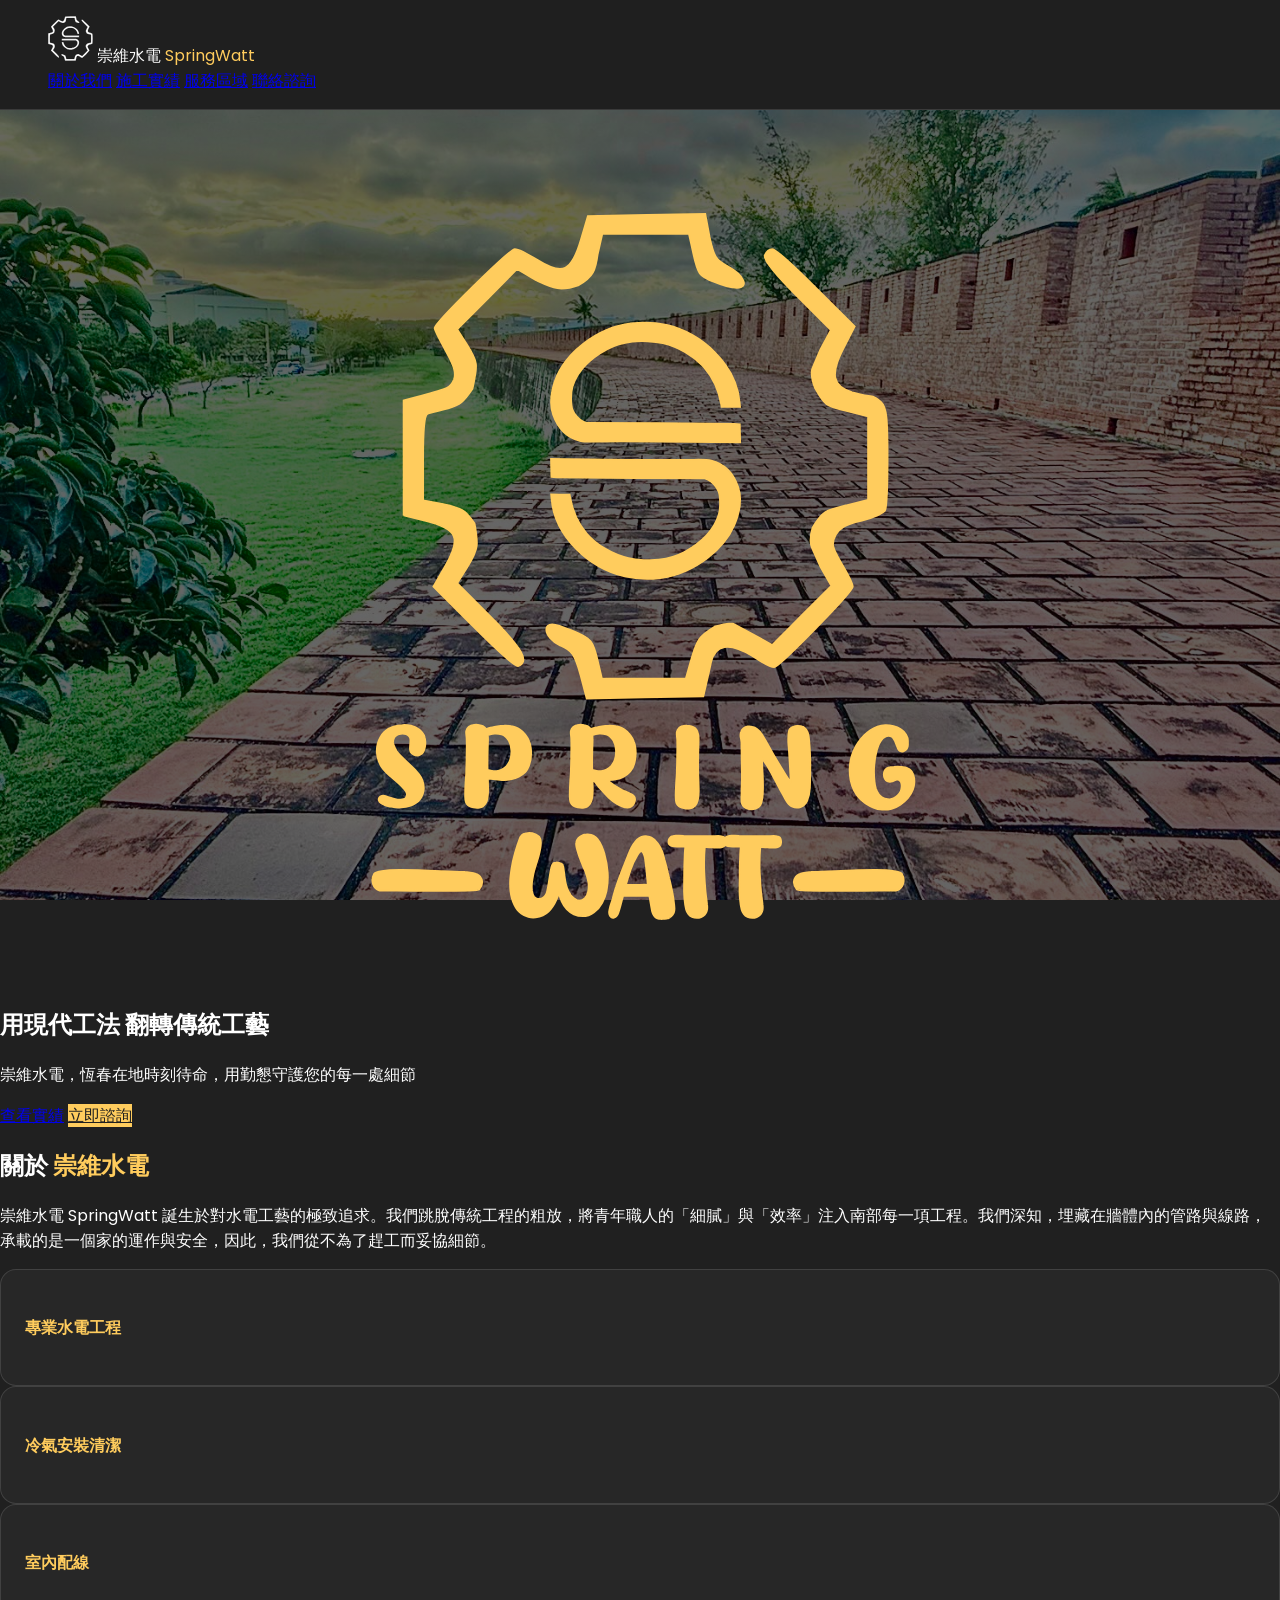
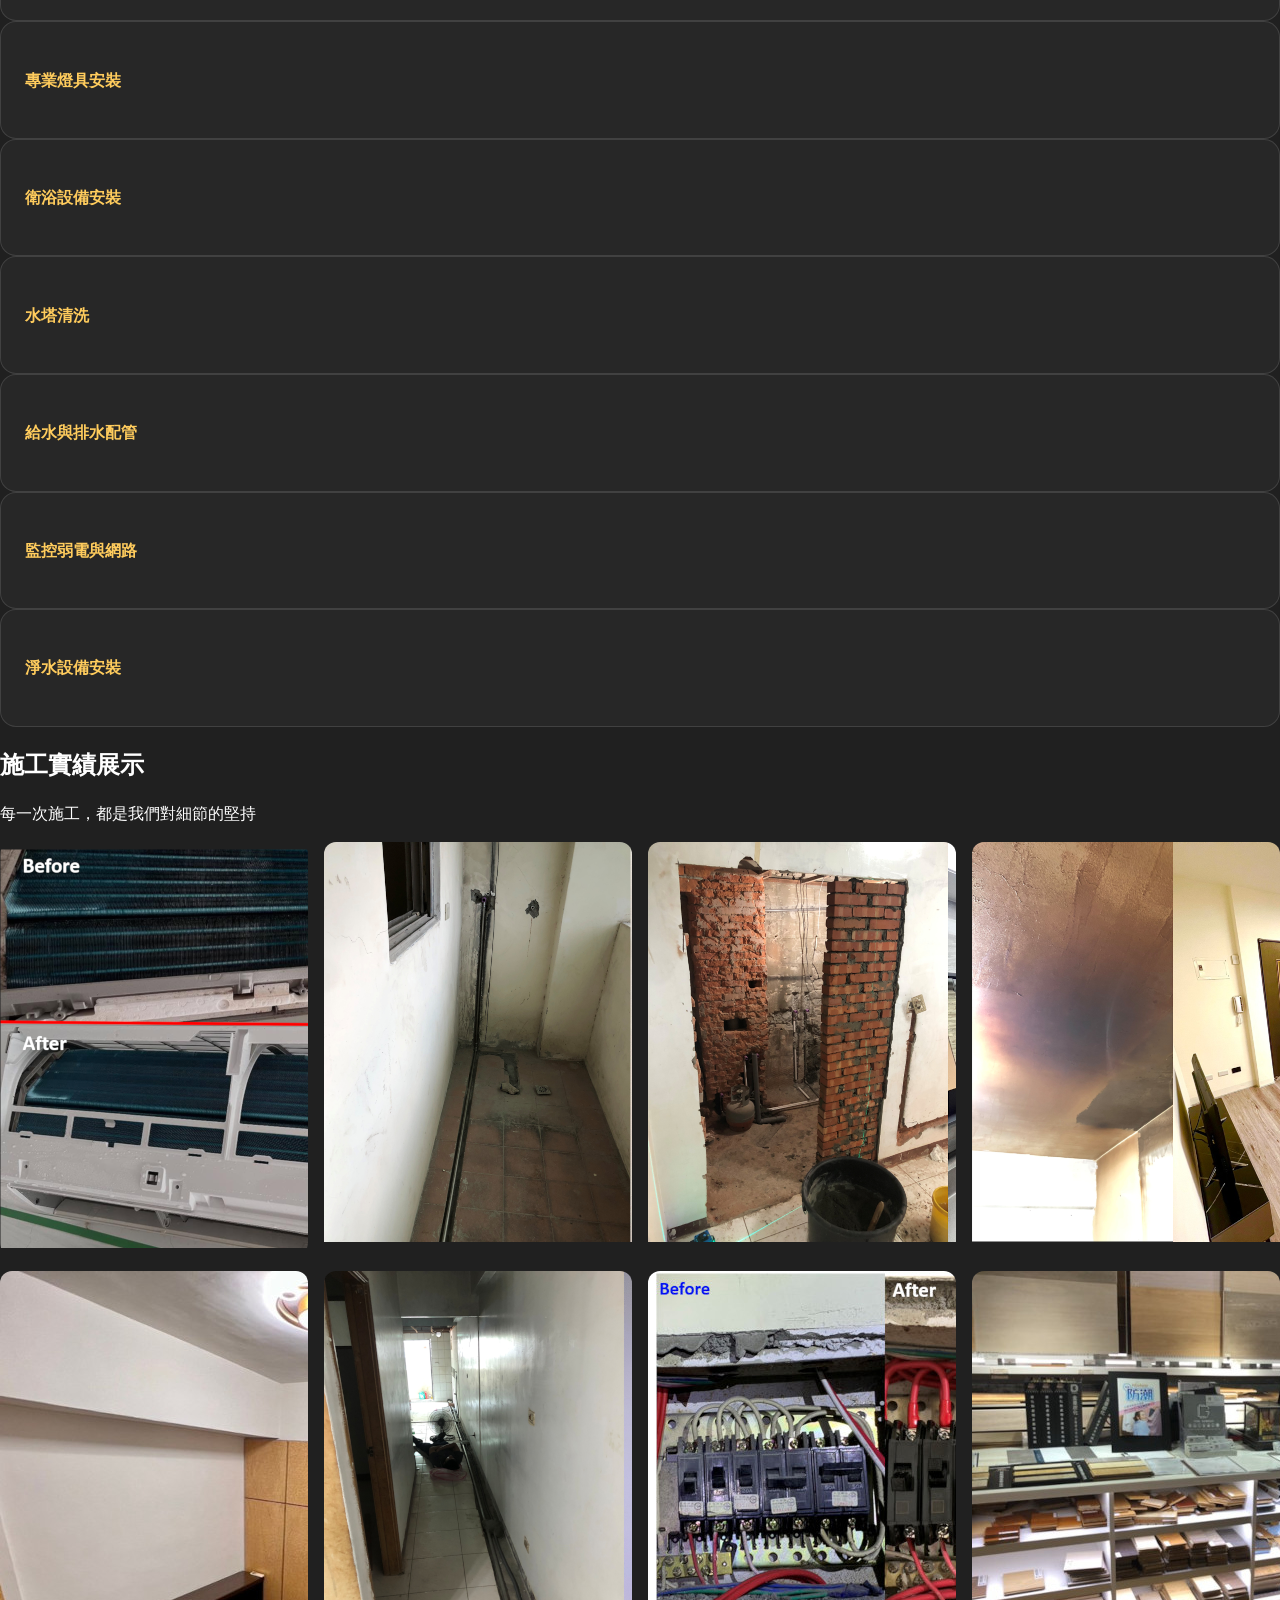
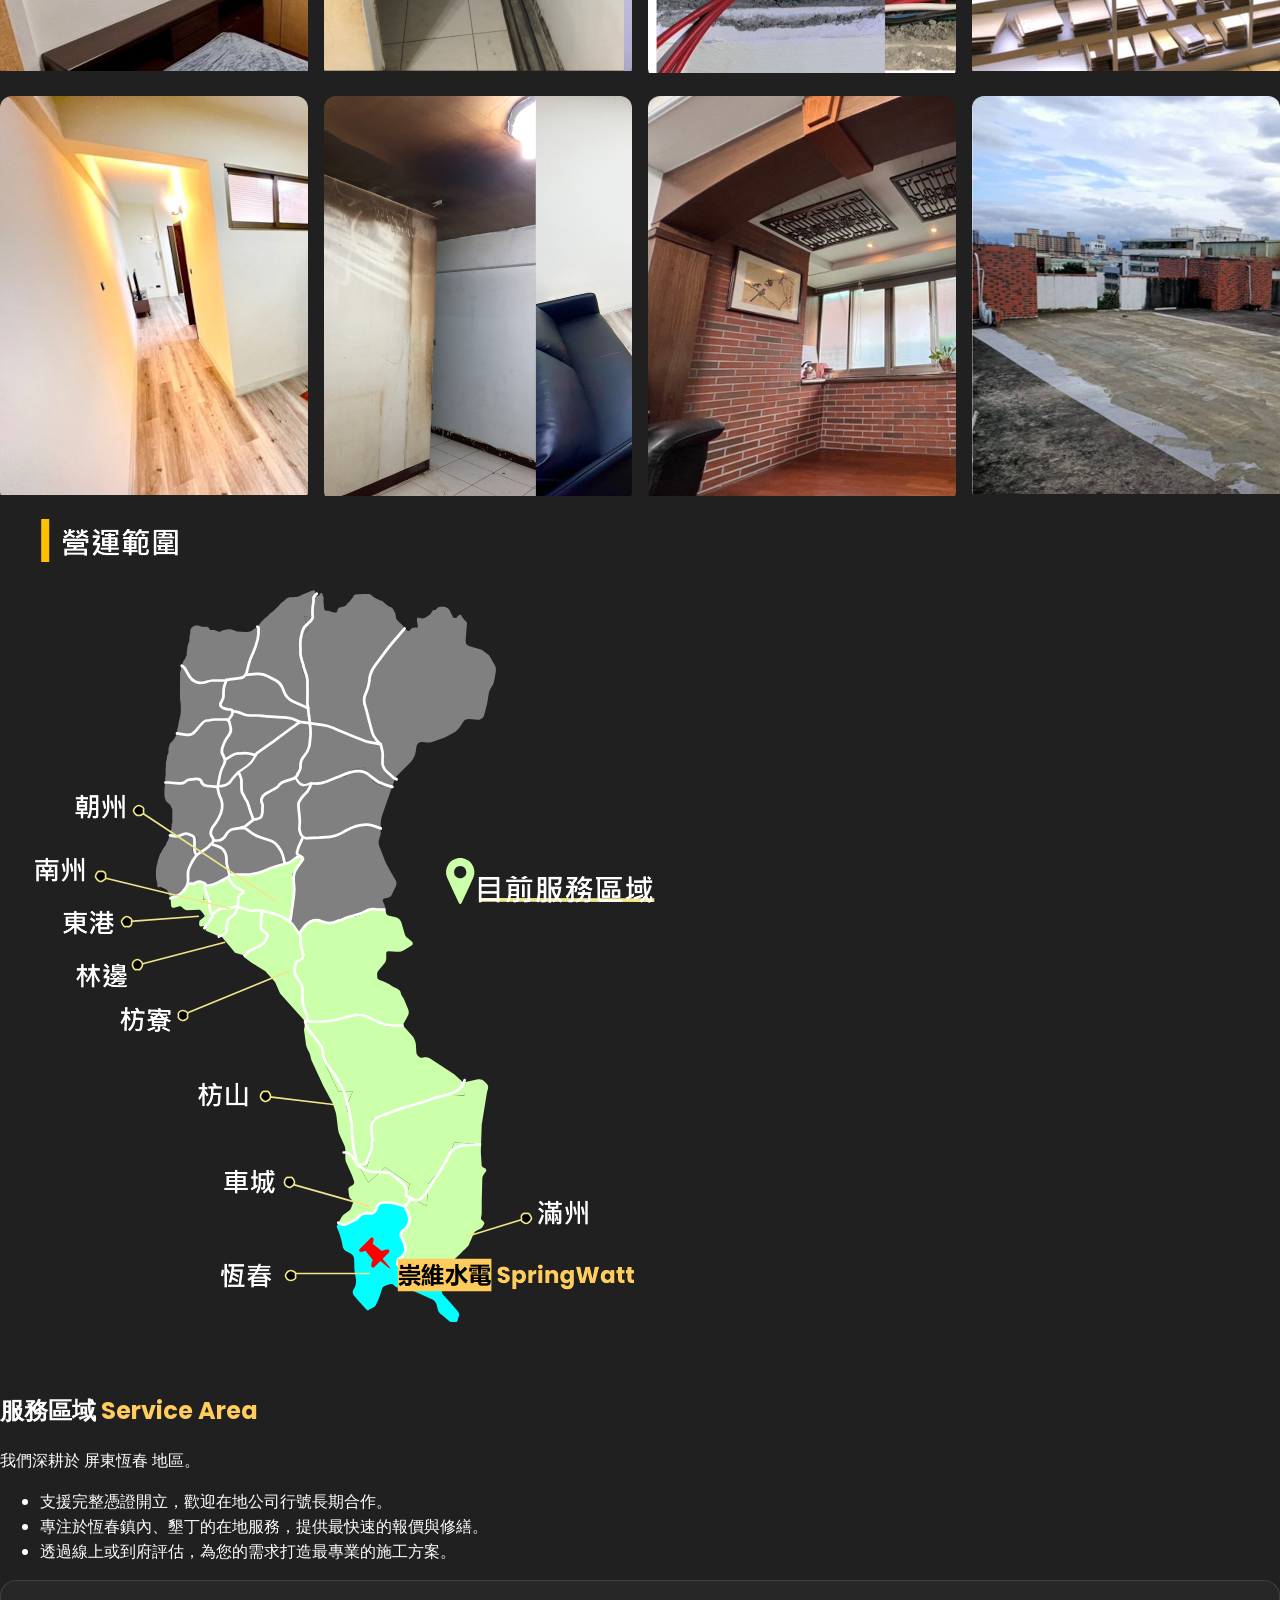
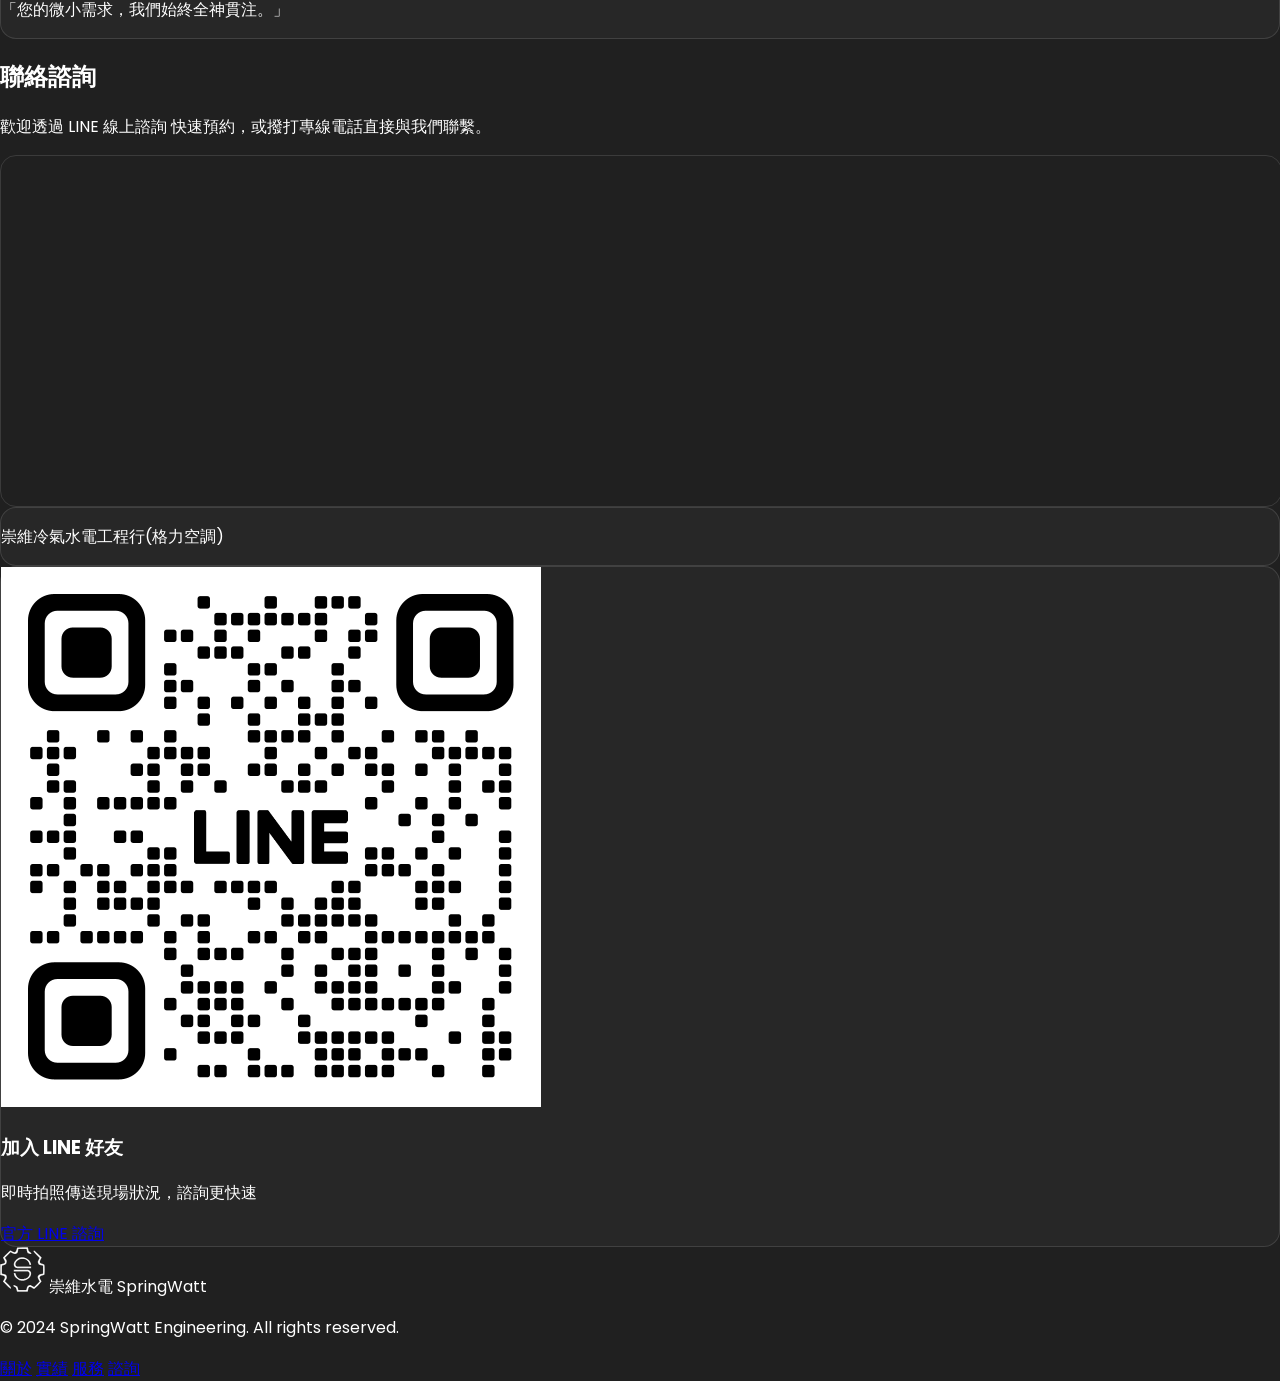
==== index.html @ bf46215d "Initial commit" ====
<!doctype html>
<html lang="zh-TW">
    <head>
        <meta charset="UTF-8" />
        <meta name="viewport" content="width=device-width, initial-scale=1.0" />
        <title>崇維水電 SpringWatt｜專業水電工程・防水・燈光設計</title>
        <meta
            name="description"
            content="提供水電工程、防水施工、燈具安裝與冷氣清潔服務，專業施工、品質穩定、值得信賴。"
        />
        <link
            href="https://fonts.googleapis.com/css2?family=Poppins:wght@300;400;500;600;700&display=swap"
            rel="stylesheet"
        />
        <script src="https://cdn.tailwindcss.com"></script>
        <link href="https://unpkg.com/aos@2.3.1/dist/aos.css" rel="stylesheet" />
        <link href="stroke-animation.css" rel="stylesheet" />
        <style>
            :root {
                --primary: #202020;
                --accent: #ffcc5d;
                --accent-hover: #d9ac48;
                --bg-dark: #121212;
                --border-white: rgba(255, 255, 255, 0.12);
            }

            body {
                font-family: "Poppins", "Microsoft JhengHei", sans-serif;
                background-color: var(--primary);
                color: white;
                scroll-behavior: smooth;
            }

            .hero-bg {
                background:
                    linear-gradient(rgba(0, 0, 0, 0.6), rgba(0, 0, 0, 0.6)),
                    url("images/Main\ Banner\(rampart\ photo\).jpg");
                background-size: cover;
                background-position: center;
                background-attachment: fixed;
            }

            .sticky-nav {
                backdrop-filter: blur(10px);
                background: rgba(32, 32, 32, 0.8);
                border-bottom: 1px solid var(--border-white);
            }

            .accent-text {
                color: var(--accent);
            }
            .accent-bg {
                background-color: var(--accent);
                color: var(--primary);
            }
            .accent-bg:hover {
                background-color: var(--accent-hover);
            }

            .gallery-item {
                position: relative;
                overflow: hidden;
                border-radius: 12px;
                cursor: pointer;
            }

            .gallery-item img {
                transition: transform 0.5s ease;
            }

            .gallery-item:hover img {
                transform: scale(1.1);
            }

            .gallery-overlay {
                position: absolute;
                inset: 0;
                background: linear-gradient(to top, rgba(0, 0, 0, 0.8), transparent);
                opacity: 0;
                transition: opacity 0.3s ease;
                display: flex;
                align-items: flex-end;
                padding: 1.5rem;
            }

            .gallery-item:hover .gallery-overlay {
                opacity: 1;
            }

            /* Lightbox Styles */
            #lightbox {
                display: none;
                position: fixed;
                z-index: 9999;
                top: 0;
                left: 0;
                width: 100%;
                height: 100%;
                background: rgba(0, 0, 0, 0.9);
                justify-content: center;
                align-items: center;
                flex-direction: column;
            }

            #lightbox img {
                max-width: 90%;
                max-height: 80vh;
                border-radius: 8px;
                box-shadow: 0 0 20px rgba(255, 204, 93, 0.2);
            }

            .close-lightbox {
                position: absolute;
                top: 20px;
                right: 30px;
                font-size: 40px;
                color: white;
                cursor: pointer;
            }

            .kuse-branding {
                display: flex;
                align-items: center;
                gap: 8px;
                transition: color 0.3s ease;
                text-decoration: none;
                color: #9c9c9c;
            }

            .kuse-branding:hover {
                color: var(--accent);
            }

            .industrial-card {
                background: rgba(255, 255, 255, 0.03);
                border: 1px solid var(--border-white);
                border-radius: 16px;
                transition: all 0.3s ease;
            }

            .industrial-card:hover {
                border-color: var(--accent);
                transform: translateY(-5px);
            }

            .service-card {
                background: rgba(255, 255, 255, 0.03);
                border: 1px solid var(--border-white);
                border-radius: 16px;
                padding: 1.5rem;
                transition: all 0.3s ease;
                cursor: pointer;
            }

            .service-card:hover {
                border-color: var(--accent);
                background: rgba(255, 204, 93, 0.05);
            }

            .service-content {
                display: grid;
                grid-template-rows: 0fr;
                transition:
                    grid-template-rows 0.4s ease-out,
                    opacity 0.3s,
                    margin-top 0.4s;
                opacity: 0;
                overflow: hidden;
                margin-top: 0;
            }

            .service-card.active .service-content {
                grid-template-rows: 1fr;
                opacity: 1;
                margin-top: 1rem;
            }

            .service-content-inner {
                min-height: 0;
                word-break: break-word;
            }

            .service-icon {
                transition: transform 0.3s ease;
            }

            .service-card.active .service-icon {
                transform: rotate(180deg);
            }

            .map-container {
                width: 100%;
                height: 350px;
                border-radius: 16px;
                overflow: hidden;
                border: 1px solid var(--border-white);
            }

            .gallery-scroll {
                display: flex;
                overflow-x: auto;
                scroll-snap-type: x mandatory;
                gap: 1rem;
                padding-bottom: 1rem;
                -webkit-overflow-scrolling: touch;
            }

            .gallery-scroll .gallery-item {
                flex: 0 0 85%;
                scroll-snap-align: center;
            }

            .gallery-scroll::-webkit-scrollbar {
                height: 4px;
            }

            .gallery-scroll::-webkit-scrollbar-thumb {
                background: var(--accent);
                border-radius: 10px;
            }

            @media (min-width: 768px) {
                .gallery-scroll {
                    display: grid;
                    grid-template-columns: repeat(2, 1fr);
                    overflow-x: visible;
                }
                .gallery-scroll .gallery-item {
                    flex: none;
                }
            }

            @media (min-width: 1024px) {
                .gallery-scroll {
                    grid-template-columns: repeat(3, 1fr);
                }
            }

            @media (min-width: 1280px) {
                .gallery-scroll {
                    grid-template-columns: repeat(4, 1fr);
                }
            }

            @media (max-width: 768px) {
                .hero-title {
                    font-size: 2rem;
                    padding: 0 1rem;
                }
                .sticky-nav {
                    padding: 1rem !important;
                    justify-content: center !important;
                }
                .sticky-nav .nav-links,
                .sticky-nav .nav-cta {
                    display: none !important;
                }
                .map-container {
                    height: 300px;
                }
                section {
                    padding-left: 1.25rem !important;
                    padding-right: 1.25rem !important;
                }
                .service-card {
                    padding: 1rem;
                }
            }
        </style>
    </head>
    <body class="bg-[#121212] overflow-x-hidden">
        <!-- Navigation -->
        <nav class="sticky-nav fixed top-0 w-full z-50 py-4 px-6 md:px-12 flex items-center bg-black/90">
            <div class="flex items-center gap-3 flex-1 justify-start">
                <img src="images/only_logo.svg" alt="Logo" class="h-10 md:h-12 object-contain" />

                <span class="text-lg md:text-xl font-bold tracking-tighter text-white">
                    崇維水電 <span class="accent-text">SpringWatt</span>
                </span>
            </div>

            <div class="nav-links hidden md:flex gap-8 text-sm font-medium tracking-wide">
                <a href="#about" class="hover:text-[#FFCC5D] transition-colors">關於我們</a>
                <a href="#gallery" class="hover:text-[#FFCC5D] transition-colors">施工實績</a>
                <a href="#service" class="hover:text-[#FFCC5D] transition-colors">服務區域</a>
                <a href="#contact" class="hover:text-[#FFCC5D] transition-colors">聯絡諮詢</a>
            </div>
        </nav>

        <!-- Hero Section -->
        <section class="hero-bg h-screen w-full flex flex-col justify-center items-center text-center px-6">
            <div data-aos="fade-up" data-aos-duration="1000" class="max-w-full">
                <!-- <img
                    src="images/logo(png).png"
                    alt="Hero Logo"
                    class="h-24 md:h-80 mb-8 mx-auto"
                /> -->
                <div class="wrapper">
                    <!--?xml version="1.0" encoding="UTF-8" standalone="no"?-->
                    <!--?xml version="1.0" encoding="UTF-8" standalone="no"?-->
                    <svg
                        width="60%"
                        height="100%"
                        viewBox="0 0 70 80"
                        version="1.1"
                        id="svg1"
                        xml:space="preserve"
                        xmlns="http://www.w3.org/2000/svg"
                        xmlns:svg="http://www.w3.org/2000/svg"
                    >
                        <defs id="defs1">
                            <rect
                                x="204.3092"
                                y="418.83389"
                                width="372.35352"
                                height="366.73502"
                                id="rect4"
                                class="svg-elem-1"
                            ></rect>
                            <rect
                                x="193.58298"
                                y="427.51703"
                                width="368.77811"
                                height="317.70081"
                                id="rect1"
                                class="svg-elem-2"
                            ></rect>
                            <clipPath clipPathUnits="userSpaceOnUse" id="clipEmfPath1">
                                <path
                                    d="M 0.15999169,0.15999169 H 456.45629 V 244.62729 H 0.15999169 Z"
                                    id="path1-2"
                                    class="svg-elem-3"
                                ></path>
                            </clipPath>
                            <pattern
                                id="EMFhbasepattern"
                                patternUnits="userSpaceOnUse"
                                width="6"
                                height="6"
                                x="0"
                                y="0"
                            ></pattern>
                            <clipPath clipPathUnits="userSpaceOnUse" id="clipEmfPath1-1">
                                <path
                                    d="M 0.15999169,-33.11828 H 456.45629 V 209.26913 H 0.15999169 Z"
                                    id="path1-6"
                                    class="svg-elem-4"
                                ></path>
                            </clipPath>
                            <pattern
                                id="EMFhbasepattern-8"
                                patternUnits="userSpaceOnUse"
                                width="6"
                                height="6"
                                x="0"
                                y="0"
                            ></pattern>
                            <clipPath clipPathUnits="userSpaceOnUse" id="clipEmfPath1-9">
                                <path
                                    d="M 0.15999169,-33.11828 H 456.45629 V 209.26913 H 0.15999169 Z"
                                    id="path1-4"
                                    class="svg-elem-5"
                                ></path>
                            </clipPath>
                            <pattern
                                id="EMFhbasepattern-88"
                                patternUnits="userSpaceOnUse"
                                width="6"
                                height="6"
                                x="0"
                                y="0"
                            ></pattern>
                            <pattern
                                id="EMFhbasepattern-4"
                                patternUnits="userSpaceOnUse"
                                width="6"
                                height="6"
                                x="0"
                                y="0"
                            ></pattern>
                        </defs>
                        <g id="layer1">
                            <g
                                transform="matrix(0.03527778,0,0,-0.03527778,69.969279,176.12431)"
                                fill="#FFCC5D"
                                stroke="none"
                                id="g3"
                            >
                                <path
                                    id="path1"
                                    style="
                                        display: inline;
                                        stroke: rgb(255, 204, 93);
                                        stroke-width: 5;
                                        stroke-opacity: 1;
                                    "
                                    d="m -1601.7936,3944.9905 v 149.0039 147.9931 l 42.0117,11.001 c 75,20 78.9932,21.0078 87.9932,43.0078 6,16 0.9941,34.9893 -21.0059,73.9893 -16,29 -28.9893,56.0039 -28.9893,59.0039 0,13 193.9971,203.9941 206.9971,203.9941 7,0 34,-12.9893 60,-28.9893 64,-40 86.9912,-29.0019 110.9913,52.9981 l 18.0029,60.9961 151.01067,3.0029 151.9922,3.0029 11.001,-59.0039 c 11,-52 16.0029,-60.0068 48.0029,-77.0068 42,-23 54.998,-54.9902 22.998,-54.9902 -11,0 -38,6.9961 -60,15.9961 -37,14 -41.0019,20.0048 -52.0019,70.0048 l -11.9971,53.9942 h -112.00193 -112.00194 l -11.997,-52.9981 c -5.2538,-41.9019 -11.5919,-57.6753 -48.5361,-79.5908 -49.1356,-17.2111 -66.1535,-8.0332 -110.4581,12.5889 l -49.0137,29.0039 -76.9922,-78.0029 -78.0029,-78.003 26.001,-41.0009 c 31,-49 25.2518,-53.9952 13.7442,-112.3894 -24.1793,-35.0747 -31.7537,-41.3301 -62.7432,-50.6038 -22,-5 -45.9981,-12.0039 -52.9981,-14.0039 -8,-3 -11.9971,-34.994 -11.9971,-113.9941 v -110.0097 l 52.002,-9.9902 c 49,-11 56.8633,-14.9665 81.0037,-50.178 9.1134,-50.6904 11.9885,-63.8299 -19.0115,-112.8299 l -26.001,-41.0009 86.9971,-86.9971 c 82,-82 101.0048,-116.0019 70.0048,-127.0019 -6,-2 -56.9941,44.0009 -113.9941,101.0009 l -104.0039,104.0039 30.9961,53.9942 c 42,72 31.0088,96.0009 -50.9912,116.0009 z m 368.6718,-295.4003 c -0.2343,7.7695 4.4619,13.4033 15.3369,13.4033 8,0 33.9893,-8.999 58.9893,-18.999 41.0001,-18 46.0118,-23.0049 57.0118,-70.0049 l 11.9971,-51.0059 h 108.00282 108.99905 l 15,53.0127 c 14,48 19.8426,57.2177 59.3031,81.3282 38.5736,10.7862 29.4835,7.1997 47.689,7.6611 l 51.0059,-26.9971 49.9951,-27.9932 77.0069,76.9922 75.996,75.9961 -27.9931,49.0137 -22.4626,50.675 c 0,0 -8.3306,16.0108 1.9317,50.4285 25.4221,43.3663 33.5182,44.8906 87.5182,57.8906 l 56.001,14.0039 v 107.9883 108.0028 l -56.001,14.004 c -54,13 -57,15.9537 -80.9856,59.0806 -13.3173,33.6738 -7.5105,49.2898 -7.5105,49.2898 l 21.5088,50.6237 26.997,50.0097 -89.0039,88.9893 c -61,61 -86.0019,93.0039 -82.0019,104.0039 4,9 11.999,15.9961 18.999,15.9961 8,0 57.9981,-44.9902 112.9981,-99.9902 l 100.0048,-100.0049 -27.9931,-53.9942 c -36,-69 -30.0127,-101.0009 21.9873,-116.0009 20,-5 41.0029,-10.0049 48.0029,-10.0049 6,0 18.9971,-6.9961 26.9971,-15.9961 12.99999,-12 16.01069,-39.999 16.01069,-138.9989 0,-68 -3.0058,-129.999 -6.0058,-138.999 -3,-8 -29.99999,-19.9971 -59.99999,-26.9971 -42,-9 -57.9981,-19.002 -67.9981,-37.002 -12,-23 -10,-31.0039 15,-74.0039 16,-27 29.0039,-54 29.0039,-60 0,-13 -189.998,-208.0078 -202.998,-208.0078 -6,0 -32.0078,13 -58.0078,30 -58,35 -94,29.0078 -105,-16.9922 -3,-15 -8.9932,-41.0078 -12.9932,-58.0078 l -7.0019,-30 -150.00003,-2.9883 -151.01064,-3.0029 -15.9961,60.9961 c -15,54 -22.0019,62.9961 -52.0019,75.9961 -21.875,8.75 -35.9375,27.6563 -36.3283,40.6055 z"
                                    class="svg-elem-6"
                                ></path>
                                <path
                                    d="m -1013.985,4441.0179 c -43.8069,-5.2568 -86.3395,-23.4168 -124.2524,-52.8869 -31.7004,-24.5319 -53.8428,-51.9312 -67.3831,-82.835 -11.3102,-25.647 -15.2926,-43.6476 -15.2926,-68.0202 0,-14.1776 0.6372,-18.0007 5.4161,-31.8596 12.1067,-34.8862 37.1164,-59.4181 68.9761,-67.383 9.08,-2.2302 16.5669,-2.5488 44.2848,-2.0709 46.3557,0.9558 69.4539,0.9558 229.38932,-0.6372 l 140.1823,-1.4337 -0.478,23.0982 -0.4779,23.0982 -13.8589,1.1151 c -7.6463,0.6372 -96.8532,1.4337 -198.1669,1.7523 l -184.46702,0.6372 -7.965,3.5046 c -10.195,4.4602 -22.6202,18.0006 -27.3992,30.1073 -5.0975,12.7438 -5.2569,45.2406 -0.1593,61.3296 12.1066,38.3908 42.214,70.7283 89.6848,96.216 14.0182,7.487 44.7627,16.7263 64.8343,19.4344 20.86801,2.7081 57.66592,0.9557 78.53392,-3.9825 40.9396,-9.5579 81.8793,-33.6119 107.6856,-63.2413 23.5761,-27.0806 36.32,-54.6392 43.329,-93.8264 l 1.2745,-7.1685 23.5761,-0.1592 23.7353,-0.1594 -1.1151,11.7882 c -3.9824,47.6299 -24.6911,89.366 -63.8784,128.8719 -35.3642,35.6828 -77.5782,59.4182 -125.0491,70.569 -28.03651,6.5312 -59.25891,7.9649 -90.95922,4.1418 z"
                                    id="path1-8"
                                    style="
                                        display: inline;
                                        stroke: rgb(255, 204, 93);
                                        stroke-width: 5;
                                        stroke-opacity: 1;
                                        fill-opacity: 1;
                                    "
                                    class="svg-elem-7"
                                ></path>
                                <path
                                    d="m -939.59269,3783.5477 c 43.80691,5.2568 86.33961,23.4168 124.25251,52.8869 31.7004,24.5319 53.8428,51.9312 67.3831,82.835 11.3102,25.647 15.2926,43.6476 15.2926,68.0202 0,14.1776 -0.6372,18.0007 -5.4161,31.8596 -12.1067,34.8862 -37.1164,59.4181 -68.9761,67.3831 -9.08,2.2301 -16.5669,2.5487 -44.2848,2.0708 -46.35576,-0.9558 -69.454,-0.9558 -229.38932,0.6372 l -140.1823,1.4337 0.478,-23.0982 0.4779,-23.0982 13.8589,-1.1151 c 7.6463,-0.6372 96.8532,-1.4337 198.1668,-1.7523 l 184.46712,-0.6372 7.965,-3.5045 c 10.195,-4.4604 22.6202,-18.0007 27.3992,-30.1074 5.0975,-12.7438 5.2569,-45.2406 0.1593,-61.3296 -12.1066,-38.3908 -42.214,-70.7283 -89.6848,-96.216 -14.01827,-7.487 -44.7628,-16.7263 -64.8344,-19.4344 -20.868,-2.7081 -57.66592,-0.9557 -78.53392,3.9825 -40.9396,9.5579 -81.8792,33.6119 -107.6855,63.2413 -23.5761,27.0806 -36.32,54.6392 -43.329,93.8264 l -1.2745,7.1685 -23.5761,0.1592 -23.7353,0.1594 1.1151,-11.7882 c 3.9824,-47.6299 24.6911,-89.366 63.8784,-128.8719 35.3642,-35.6828 77.5782,-59.4182 125.049,-70.569 28.0365,-6.5312 59.25892,-7.9649 90.95921,-4.1418 z"
                                    id="path1-8-7"
                                    style="stroke: rgb(255, 204, 93); stroke-width: 5; stroke-opacity: 1"
                                    class="svg-elem-8"
                                ></path>
                                <path
                                    d="m -1583.6862,-3195.2505 q -12.1155,4.0385 -25.0964,4.6154 -12.6925,0.5769 -25.0965,-2.0192 -3.4616,-0.577 -8.3655,-1.7308 -4.9039,-1.4424 -9.8078,-3.1732 -4.6154,-2.0192 -8.6539,-4.6154 -3.7501,-2.5962 -4.9039,-5.7693 -1.4424,-4.0385 0.5769,-7.5001 2.3077,-3.75 6.6347,-4.9039 2.3077,-0.5769 4.9039,-0.2885 2.5962,0.2885 4.9039,0.8654 6.9232,2.3078 13.5579,4.9039 6.6347,2.5962 13.8463,3.7501 3.4616,0.5769 7.7885,0.8654 4.327,0 8.0771,-0.8654 4.0385,-0.8654 6.9231,-2.5962 3.1731,-2.0192 4.327,-5.4808 0.5769,-1.4424 0.5769,-3.1731 0.2885,-2.0193 0,-3.7501 -0.8654,-5.1924 -6.6347,-11.8271 -5.4808,-6.6346 -12.6924,-13.2693 -6.9232,-6.6347 -14.1348,-12.404 -7.2116,-5.7693 -11.2502,-9.2309 -9.2308,-7.5001 -16.7309,-17.0195 -7.2116,-9.5193 -11.2502,-20.481 -4.0385,-10.9616 -4.9039,-22.7887 -0.5769,-12.1155 2.5962,-23.3657 2.3077,-7.7885 6.3463,-15.0001 4.0385,-7.5001 9.8078,-13.2694 4.9039,-4.9039 11.2501,-8.654 6.6347,-3.75 13.5578,-6.0578 10.9617,-3.1731 22.2119,-3.75 11.5386,-0.8654 22.5002,1.7308 12.404,3.1731 21.6349,10.3847 4.6154,3.7501 8.077,8.654 3.7501,4.9039 5.1924,10.6732 1.7308,5.4808 2.0192,12.404 0.2885,6.6347 -1.1538,12.9809 -1.1539,6.3462 -4.0385,11.8271 -2.8847,5.1923 -8.077,7.7885 -3.4616,2.0193 -7.7886,2.0193 -4.0385,0 -7.7886,-1.4423 -3.75,-1.7308 -6.6347,-4.6155 -2.5961,-2.8846 -3.4615,-6.9231 -0.8654,-3.7501 -0.577,-7.7886 0.2885,-4.327 0.577,-8.3655 0.5769,-4.327 0.5769,-8.3655 0.2885,-4.0385 -0.8654,-7.7885 -1.1539,-3.4616 -4.327,-6.0578 -2.8846,-2.8846 -6.3462,-4.0385 -4.327,-1.4423 -8.9424,-1.4423 -4.6155,0 -8.9424,1.4423 -4.327,1.1539 -8.0771,4.0385 -3.4615,2.8847 -5.4808,6.9232 -2.3077,4.9039 -2.0192,10.6732 0.5769,5.4808 2.8846,10.3847 2.3077,6.6347 6.3462,12.404 4.327,5.7693 9.2309,10.6732 12.1155,12.404 24.808,23.9426 12.6925,11.2501 23.6541,24.808 12.404,15.5771 12.404,35.4812 -0.2884,7.2116 -2.3077,14.4232 -2.0192,6.9232 -6.0578,12.6925 -4.6154,6.6347 -11.2501,11.2501 -6.6347,4.6155 -14.1348,7.2117 z m 186.3485,2.0192 q -3.4616,2.3077 -8.654,2.8847 -5.1924,0.8654 -10.6732,0.2884 -5.1924,-0.5769 -10.3847,-2.0192 -4.9039,-1.7308 -8.3655,-4.327 -4.0385,-3.1731 -5.7693,-8.077 -1.4423,-4.327 -1.7308,-14.1348 0,-10.0963 0.2885,-21.0579 0.5769,-11.2502 1.1538,-21.3465 0.8654,-10.0962 1.1539,-14.7117 0.2884,-3.1731 0.2884,-10.6732 0.2885,-7.5001 0.577,-16.7309 0.2884,-9.5194 0.2884,-19.9041 0.2885,-10.6732 0.2885,-19.9041 0.2885,-9.5194 0,-16.731 0,-7.5001 -0.2885,-10.9617 -0.5769,-5.7693 -1.1538,-11.5386 -0.2885,-6.0577 2.3077,-10.9616 1.1539,-2.0193 2.5962,-3.4616 1.7308,-1.7308 3.4616,-3.1731 3.75,-2.3077 8.3655,-3.1731 4.6154,-1.1539 8.9424,-1.1539 4.6154,0 8.9424,0.8654 4.327,0.5769 8.3655,2.5962 5.1923,2.8846 8.3655,7.7885 6.9231,-2.5961 14.1347,-4.0385 7.2117,-1.7308 14.7118,-2.8846 8.9424,-1.4423 17.8848,-1.7308 9.2309,-0.5769 18.1733,1.1539 5.7693,0.8653 11.5386,3.1731 5.7693,2.3077 10.6732,5.4808 8.3655,5.4808 14.4232,13.5579 6.3463,8.077 9.8078,17.3079 3.1732,7.5 4.0386,15.5771 1.1538,8.077 0.8653,16.4425 0,16.154 -5.4808,30.5773 -1.7308,4.6154 -4.327,8.9424 -2.5961,4.327 -6.0577,8.077 -6.9232,6.6347 -15.8656,11.2501 -8.9424,4.327 -18.4618,6.3463 -5.4808,1.1538 -10.9616,1.7308 -5.4809,0.5769 -11.2502,0.2884 -2.3077,0 -8.077,-0.5769 -5.4808,-0.5769 -11.8271,-1.1539 -6.0577,-0.8654 -11.827,-1.4423 -5.7693,-0.8654 -7.7886,-1.4423 0.577,12.6924 0.8654,25.3849 0.2885,12.6925 -1.4423,25.3849 -1.1539,6.3462 -4.0385,12.6925 -2.5962,6.0577 -8.077,9.5193 z m 12.1155,-94.328 q 5.7693,1.4423 11.5386,2.5962 5.7693,1.1538 11.5386,0.5769 7.2116,-0.5769 14.1348,-3.7501 7.2116,-3.4615 12.1155,-8.9424 3.1731,-3.75 5.4808,-8.077 2.5962,-4.327 4.0386,-8.9424 3.75,-11.8271 2.8846,-25.0965 -0.5769,-13.2694 -6.6347,-23.9426 -3.1731,-5.4808 -8.077,-9.8078 -4.6154,-4.6154 -10.6732,-6.3462 -8.3655,-2.8847 -17.8848,-2.3077 -9.5194,0.2884 -17.8849,4.0385 0.577,5.4808 0.577,10.9617 0,5.1923 -0.2885,10.3847 -0.5769,17.3079 -0.8654,34.3273 -0.2885,17.0195 0,34.3274 z m 258.1757,94.328 q -3.4616,2.3077 -8.654,2.8847 -5.1923,0.8654 -10.6732,0.2884 -5.1923,-0.5769 -10.3847,-2.0192 -4.9039,-1.7308 -8.3655,-4.327 -4.0385,-3.1731 -5.7693,-8.077 -1.4423,-4.327 -1.7308,-14.1348 0,-10.0963 0.2885,-21.0579 0.5769,-11.2502 1.1538,-21.3465 0.8654,-10.0962 1.1539,-14.7117 0.2885,-3.1731 0.2885,-10.6732 0.2884,-7.5001 0.5769,-16.7309 0.2885,-9.5194 0.2885,-19.9041 0.2884,-10.6732 0.2884,-19.9041 0.2885,-9.5194 0,-16.731 0,-7.5001 -0.2884,-10.9617 -0.577,-5.7693 -1.1539,-11.5386 -0.2885,-6.0577 2.3077,-10.9616 1.1539,-2.0193 2.5962,-3.4616 1.7308,-1.7308 3.4616,-3.1731 3.75,-2.3077 8.3655,-3.1731 4.6154,-1.1539 8.9424,-1.1539 4.6154,0 8.9424,0.8654 4.327,0.5769 8.3655,2.5962 5.1924,2.8846 8.3655,7.7885 6.9231,-2.5961 14.1348,-4.0385 7.2116,-1.7308 14.7117,-2.8846 8.9424,-1.4423 17.8848,-1.7308 9.2309,-0.5769 18.1733,1.1539 5.7693,0.8653 11.5386,3.1731 5.7693,2.3077 10.6732,5.4808 8.3655,5.4808 14.4232,13.5579 6.3463,8.077 9.8079,17.3079 3.1731,7.5 4.0385,15.5771 1.1538,8.077 0.8654,16.4425 -0.2885,12.1155 -3.4616,24.231 -2.8847,12.1156 -10.6732,21.058 -6.9232,8.3655 -17.0195,13.2694 -9.8078,4.9039 -20.7694,7.2116 -10.6732,2.0192 -21.6349,1.4423 7.5001,6.6347 15.8656,12.404 8.3654,5.4808 17.0194,10.3848 5.1924,3.1731 10.6732,5.7693 5.7693,2.3077 11.5386,4.9039 3.4616,1.4423 6.9232,3.4615 3.75,1.7308 6.3462,4.6155 4.327,4.327 3.1731,11.2501 -0.8654,6.9232 -4.9039,11.8271 -2.5962,3.1731 -6.3462,4.9039 -3.4616,1.7308 -7.5001,1.7308 -7.5001,0 -14.4233,-2.8847 -6.6347,-3.1731 -12.9809,-6.6347 -11.8271,-6.6347 -21.6349,-16.154 -9.5193,-9.5194 -18.4617,-19.6156 -6.3463,-7.2117 -12.1156,-14.7117 -5.4808,-7.7886 -11.5386,-15.2887 0.577,12.6925 0.8654,25.0965 0.2885,12.404 -1.4423,25.0964 -1.1538,6.3462 -4.0385,12.6925 -2.5962,6.0577 -8.077,9.5193 z m 12.1155,-94.328 q 5.7693,1.4423 11.5386,2.5962 5.7693,1.1538 11.5386,0.5769 7.2116,-0.5769 14.1348,-3.7501 7.2116,-3.4615 12.1155,-8.9424 3.1731,-3.75 5.4809,-8.077 2.5961,-4.327 4.0385,-8.9424 3.75,-11.8271 2.8846,-25.0965 -0.5769,-13.2694 -6.6347,-23.9426 -3.1731,-5.4808 -8.077,-9.8078 -4.6154,-4.6154 -10.6732,-6.3462 -8.3655,-2.8847 -17.8848,-2.3077 -9.5194,0.2884 -17.8849,4.0385 0.577,5.4808 0.577,10.9617 0,5.1923 -0.2885,10.3847 -0.5769,17.3079 -0.8654,34.3273 -0.2885,17.0195 0,34.3274 z m 261.63759,96.3473 q -3.46158,2.3077 -8.65395,3.1731 -5.19237,0.8654 -10.6732,0.2885 -5.19237,-0.577 -10.38474,-2.3078 -4.90391,-1.7308 -8.36549,-4.3269 -3.75004,-2.8847 -5.7693,-7.7886 -1.44232,-4.327 -1.73079,-14.1348 0,-10.0963 0.28847,-21.3464 0.57693,-11.2501 1.15386,-21.3464 0.86539,-10.0963 1.15386,-14.7117 0.28846,-3.1731 0.28846,-10.6732 0.28847,-7.5001 0.57693,-16.731 0.28847,-9.5193 0.28847,-19.9041 0.28846,-10.3847 0.28846,-19.6156 0.28847,-9.5193 0,-16.731 0,-7.5001 -0.28846,-10.9616 -0.57693,-5.7693 -1.15386,-11.5386 -0.28847,-6.0578 2.30772,-10.9617 1.15386,-2.0193 2.59618,-3.4616 1.73079,-1.7308 3.46158,-3.1731 4.03851,-2.5962 8.65395,-3.4616 4.61544,-1.1538 9.23088,-0.8654 5.7693,0 11.82707,1.7308 6.05776,1.7308 10.38474,5.7693 3.17311,3.1731 4.9039,8.077 1.73079,4.6155 2.30772,9.5194 0.57693,5.7693 0.57693,11.5386 0,5.4808 -0.28846,11.2501 -0.57693,21.6349 -0.8654,43.2698 -0.28846,21.3464 0.57693,42.9813 0.57693,13.8463 0.8654,27.4041 0.57693,13.2694 -1.44233,26.8273 -1.15386,6.3462 -4.03851,12.6924 -2.59618,6.3463 -8.07702,9.5194 z m 160.96333,3.75 q -5.7693,1.4423 -11.5386,1.4423 -5.7693,0 -11.25013,-2.0192 -2.88465,-1.1539 -5.48084,-2.8847 -2.59618,-1.7307 -4.32697,-4.0385 -3.17312,-4.0385 -3.75005,-10.3847 -0.28846,-2.8847 -0.28846,-11.2501 0.28846,-8.3655 0.28846,-17.8849 0.28847,-9.8078 0.57693,-18.1733 0.28847,-8.3655 0.28847,-11.2501 0,-3.1731 0,-10.3847 0,-7.5001 -0.28847,-16.731 0,-9.5194 -0.28846,-19.9041 0,-10.6732 -0.28847,-20.1925 0,-9.5194 -0.28846,-16.731 0,-7.2116 0,-10.3848 -0.57693,-6.6347 -2.01926,-13.5578 -1.44232,-6.9232 0.8654,-13.5579 2.01925,-6.3462 6.63469,-9.8078 4.61544,-3.4616 10.38474,-4.327 6.05777,-0.8653 12.404,0.8654 6.34623,1.4424 11.5386,5.1924 7.50009,5.4808 12.40399,13.5579 4.90391,7.7885 9.51935,15.8655 10.09627,18.1733 20.19255,36.0582 10.38474,17.8848 21.34641,35.7696 5.7693,9.8078 11.82706,19.3272 6.34623,9.5193 12.11553,19.6156 -0.57693,-21.3464 -2.01925,-42.4044 -1.15386,-21.0579 -2.59619,-42.4043 -0.57693,-8.9424 -1.44232,-17.5964 -0.57693,-8.9424 0,-17.8848 0,-4.0385 0.28846,-7.5001 0.28847,-3.75 1.44233,-7.5001 1.15386,-4.0385 4.32697,-6.6347 3.46158,-2.8846 7.50009,-4.0385 4.32698,-1.4423 8.94242,-1.7308 4.9039,-0.2884 9.23088,0.577 2.30772,0.5769 4.32697,1.1538 2.30772,0.5769 4.32698,2.0193 4.32697,2.8846 6.92315,7.7885 2.88465,4.9039 4.03851,10.0963 1.44233,7.2116 2.01926,14.4232 0.57693,7.2117 1.15386,14.4233 1.44232,19.0387 1.73079,37.5004 0.28846,18.4618 0,37.5005 0,17.0194 -0.8654,34.6158 -0.86539,17.3079 -7.21162,33.1735 -2.30772,5.4808 -6.6347,9.5193 -4.0385,4.0385 -9.23087,6.0578 -4.90391,2.0192 -10.67321,2.0192 -5.7693,0 -11.25013,-2.3077 -4.90391,-2.3077 -8.65395,-6.0577 -3.46158,-4.0386 -6.34623,-8.3655 -1.15386,-1.4424 -3.75005,-6.0578 -2.59618,-4.9039 -5.48083,-10.0963 -2.88465,-5.4808 -5.48084,-10.0962 -2.59618,-4.6155 -3.46158,-6.3463 -10.96167,-20.1925 -21.63487,-40.3851 -10.38474,-20.481 -24.23106,-38.9428 0.57693,18.1733 1.73079,36.0582 1.15386,17.8848 1.15386,36.0581 0,10.3847 -0.57693,21.0579 -0.28847,10.6732 -3.17312,20.7695 -0.57693,2.5962 -1.73079,5.1924 -0.86539,2.3077 -2.59618,4.6154 -4.03851,5.7693 -10.67321,7.5001 z m 373.5617,-10.0963 q -10.09627,7.2117 -22.78873,10.3848 -12.404,3.1731 -24.51952,2.0192 -11.25014,-0.8654 -21.92334,-5.1923 -10.67321,-4.0385 -20.19255,-10.3848 -9.51935,-6.6347 -17.3079,-15.2886 -7.50009,-8.654 -12.69246,-18.7502 -6.05777,-12.404 -8.94242,-26.2504 -2.59618,-14.1347 -2.30772,-28.2695 0.57693,-24.808 10.09628,-47.3083 9.80781,-22.5003 27.11571,-39.8082 7.50009,-7.5 16.15404,-13.5578 8.65395,-6.0578 18.46176,-9.5194 9.23088,-3.1731 19.90408,-3.4615 10.96167,-0.2885 21.34641,2.3077 10.38474,2.5962 19.03869,8.3655 8.65395,5.4808 13.55785,14.1348 4.61544,7.7885 4.61544,15.8655 0,4.6155 0,9.5194 0,4.6154 -2.01925,8.6539 -1.44233,3.1731 -4.03851,5.4809 -2.30772,2.0192 -5.48084,2.8846 -2.88465,0.8654 -6.05776,0.2885 -3.17312,-0.577 -5.48084,-3.1731 -1.15386,-1.1539 -2.59618,-4.6155 -1.44233,-3.4616 -3.17312,-7.5001 -1.44232,-4.0385 -2.88465,-7.5001 -1.15386,-3.75 -2.01925,-5.1923 -1.44233,-3.1731 -3.75005,-6.3463 -2.30772,-3.1731 -5.48083,-4.6154 -3.46158,-1.4423 -7.50009,-1.1539 -4.03851,0.2885 -7.50009,1.7308 -3.75005,1.7308 -6.92316,4.9039 -2.88465,3.1732 -5.19237,6.6347 -3.46158,5.1924 -6.05776,11.2502 -2.30772,6.0577 -4.03851,12.1155 -5.48084,19.9041 -6.92316,40.6736 -1.44233,20.481 0.86539,41.2505 0.8654,8.3654 3.17312,17.0194 2.59618,8.3655 7.78855,15.2886 2.88465,4.0385 7.50009,7.2117 4.61544,2.8846 9.80781,4.6154 5.48083,1.4423 10.96167,1.4423 5.48083,0 9.80781,-2.3077 6.34623,-2.8846 10.96167,-7.7885 4.9039,-5.1924 8.07702,-11.2502 0.28846,-0.2884 0.57693,-1.1538 0.28846,-1.1539 0.28846,-1.4424 1.15386,-4.6154 1.44233,-9.5193 0.28846,-5.1924 -1.15386,-9.2309 -1.15386,-4.0385 -4.03851,-6.3462 -2.88465,-2.5962 -7.50009,-2.0193 -2.30772,0.2885 -4.61544,1.4423 -2.01926,0.8654 -4.03851,1.7308 -2.88465,1.4424 -6.05777,2.0193 -2.88465,0.5769 -6.05776,0 -4.32698,-0.8654 -7.21163,-3.4616 -2.59618,-2.8846 -4.03851,-6.6347 -1.15386,-3.75 -1.44232,-8.077 0,-4.327 1.44232,-8.3655 1.73079,-4.9039 6.34623,-7.5001 4.03851,-2.3077 8.65395,-2.8846 4.90391,-0.8654 9.80781,-1.1539 15.00018,-1.4423 28.8465,1.7308 3.46158,0.8654 6.6347,2.0193 3.46158,1.1538 6.05776,3.4615 5.7693,4.9039 8.07702,12.6925 3.17312,9.2309 2.88465,19.3272 -0.28846,9.8078 -3.75004,19.0386 -4.32698,12.1156 -13.26939,22.2118 -8.94242,9.8079 -19.32716,17.3079 z"
                                    id="text2-5"
                                    style="
                                        font-size: 288.465px;
                                        line-height: 125%;
                                        font-family: &quot;Coffee Fills&quot;;
                                        letter-spacing: 0px;
                                        word-spacing: 0px;
                                        display: inline;
                                        stroke: rgb(255, 204, 93);
                                        stroke-width: 5;
                                    "
                                    transform="scale(1,-1)"
                                    aria-label="S P R I N G"
                                    class="svg-elem-9"
                                ></path>
                                <path
                                    d="m -1242.2066,-2911.5094 q -8.654,4.0385 -18.4618,4.9039 -9.8078,1.1539 -19.0387,-1.1538 -10.6732,-2.8847 -18.1733,-8.654 -5.7693,-4.327 -10.3847,-10.0963 -4.327,-5.7693 -7.5001,-12.404 -4.0385,-8.3654 -6.6347,-17.5963 -2.3077,-9.2309 -3.4616,-18.4618 -1.4423,-14.7117 -0.5769,-29.1349 1.1539,-14.4233 3.4616,-29.135 3.1731,-19.9041 8.6539,-38.9428 5.4809,-19.3271 12.6925,-38.3658 0.8654,-2.3077 2.3077,-4.6155 1.4423,-2.5962 3.4616,-4.3269 3.1731,-2.3078 6.9232,-3.1732 3.75,-1.1538 7.7885,-1.4423 9.8078,-0.8654 19.6156,3.1731 2.5962,1.1539 5.1924,2.8847 2.8846,1.4423 4.6154,3.75 4.6155,6.0578 4.0385,16.731 -0.2884,10.6732 -3.1731,22.7887 -2.5962,11.8271 -6.3462,23.0772 -3.75,11.2502 -5.7693,18.4618 -2.5962,8.3655 -4.327,17.3079 -1.7308,8.6539 -2.8846,17.3079 -0.577,5.7693 -0.8654,11.5386 0,5.4808 0.5769,10.9617 0.5769,4.0385 1.7308,8.3654 1.1539,4.0386 3.4616,7.5001 2.8846,4.0385 6.9231,5.4809 4.0385,1.4423 8.0771,0.8654 4.3269,-0.577 8.3654,-3.1731 4.0386,-2.5962 6.6347,-6.6347 3.1732,-4.9039 4.327,-10.3848 1.1539,-5.7693 2.3077,-11.5386 0.577,-2.8846 1.7308,-10.3847 1.1539,-7.5001 2.3077,-15.8656 1.4424,-8.3655 2.8847,-15.8656 1.4423,-7.5001 2.3077,-10.0962 0.8654,-2.5962 2.3077,-5.1924 1.7308,-2.5962 4.327,-4.0385 1.7308,-0.8654 4.327,-0.8654 2.5962,-0.2885 5.1924,0 2.8846,0.2884 5.1923,1.1538 2.5962,0.8654 4.327,2.0193 2.5962,1.4423 3.4616,4.327 0.5769,1.4423 1.1538,5.4808 0.577,4.0385 1.1539,8.654 0.5769,4.3269 0.8654,8.3654 0.5769,4.0385 0.8654,5.7693 1.1538,9.2309 3.1731,18.7503 2.0193,9.2308 6.0578,17.8848 2.5962,5.7693 6.6347,11.2501 4.0385,5.1924 9.2308,9.2309 3.1732,2.3077 6.6347,4.0385 3.7501,1.4423 7.7886,1.1539 3.75,0 7.2116,-1.7308 3.4616,-1.7308 6.0578,-4.327 6.3462,-7.2116 8.077,-16.4425 3.1731,-13.8463 0.2885,-27.6926 -2.8847,-14.1348 -8.0771,-27.1157 -2.3077,-5.1924 -6.6346,-15.2887 -4.0386,-10.0963 -8.0771,-21.0579 -4.0385,-11.2502 -6.6347,-21.3464 -2.5961,-10.3848 -1.1538,-15.8656 1.4423,-6.0578 5.1923,-10.3848 4.0386,-4.3269 9.2309,-6.6347 5.4809,-2.5961 11.5386,-2.8846 6.3463,-0.5769 12.404,0.8654 4.9039,1.1539 8.9424,4.327 4.0385,2.8846 7.2117,6.9231 6.6347,8.3655 10.6732,18.1733 4.0385,9.8078 7.2116,19.9041 6.6347,23.0772 8.3655,47.5967 1.7308,24.2311 -2.8847,47.5968 -3.1731,15.8655 -11.2501,30.8657 -8.077,15.0002 -21.058,24.808 -6.0577,4.9039 -13.8463,7.5001 -7.7885,2.3077 -15.5771,2.3077 -11.5386,0 -22.5003,-4.6154 -10.6732,-4.9039 -18.4617,-13.2694 -7.7886,-8.654 -12.6925,-19.6156 -4.6154,-10.9617 -7.7885,-22.2118 -2.8847,9.2308 -6.6347,17.8848 -3.7501,8.6539 -8.9424,16.4425 -4.9039,7.5001 -11.2502,13.8463 -6.3462,6.0578 -14.4232,9.8078 z m 327.69632,4.9039 q -3.17312,1.7308 -8.07702,2.8847 -4.61544,1.1538 -9.80781,1.1538 -4.90391,0.2885 -9.80781,-0.5769 -4.61544,-0.5769 -7.50009,-2.5962 -2.30772,-1.4423 -4.03851,-3.75 -1.73079,-2.5962 -3.17312,-5.1924 -2.01925,-4.0385 -3.17311,-8.3655 -0.8654,-4.6154 -1.73079,-9.2309 l -5.19237,-30.2888 q -2.30772,0 -9.80781,0 -7.50009,0 -15.86558,0 -8.3655,0 -15.8656,0.2885 -7.5001,0 -10.0962,0 -8.3655,0 -16.1541,-0.8654 -3.1731,11.2501 -6.0578,22.7887 -2.8846,11.2502 -6.6346,22.5003 -1.4424,4.0385 -4.327,7.5001 -2.5962,3.1731 -6.6347,4.327 -4.0385,1.1538 -7.5001,-1.7308 -3.4616,-2.5962 -4.327,-6.9232 -0.8654,-3.4616 -0.5769,-6.9232 0.5769,-3.75 1.4423,-7.5 1.4423,-6.3463 3.4616,-12.404 2.3077,-6.3463 4.0385,-12.6925 0.2885,-1.4423 1.4423,-5.7693 1.4424,-4.6154 2.8847,-9.8078 1.4423,-5.1924 2.5962,-9.5194 1.4423,-4.6154 2.0192,-6.0577 7.2116,-21.058 15.0002,-41.539 8.077,-20.481 16.4425,-41.2505 3.75,-8.9424 7.7886,-17.5963 4.3269,-8.9425 10.6732,-16.4425 4.03847,-4.6155 9.23084,-8.3655 5.19237,-3.7501 11.25014,-5.1924 4.9039,-1.1539 10.38474,0 5.7693,0.8654 10.38474,3.1731 9.80781,5.1924 16.4425,15.0002 6.6347,9.5193 10.67321,19.6156 1.15386,2.5962 2.88465,8.654 1.73079,6.0577 3.75004,14.1348 2.30772,7.7885 4.61544,16.7309 2.30772,8.654 4.03851,16.731 2.01926,7.7885 3.46158,14.1348 1.73079,6.0577 2.30772,8.6539 3.46158,14.4233 6.05777,28.8465 2.88465,14.4233 4.32697,29.135 0.57693,4.9039 0.8654,10.0963 0.28846,5.1923 -0.8654,10.0962 -0.86539,4.327 -4.03851,8.0771 -3.17311,3.75 -7.21162,6.0577 z m -98.65502,-83.6548 q 2.0192,0 8.077,0 6.34624,0 12.98093,0 6.92316,-0.2885 12.98093,-0.2885 6.05776,0 8.36548,0.2885 -0.28846,-2.3077 -0.86539,-7.5001 -0.28847,-5.1924 -1.15386,-11.8271 -0.57693,-6.6347 -1.44233,-14.1348 -0.57693,-7.7885 -1.44232,-14.4232 -0.57693,-6.6347 -1.44233,-11.8271 -0.57693,-5.1923 -0.86539,-7.5001 -0.57693,-3.75 -1.73079,-7.7885 -1.15386,-4.327 -2.88465,-7.5001 -1.44233,-3.1731 -3.75005,-4.327 -2.01925,-1.4423 -4.9039,1.1539 -4.03851,3.4616 -6.6347,8.3655 -10.96163,17.8848 -17.59633,37.7889 -6.6347,19.6156 -12.404,39.5197 z m 194.71396,66.3469 q -1.44233,6.0578 -5.48084,10.3848 -3.75004,4.3269 -9.23088,6.3462 -5.19237,2.0192 -11.5386,2.0192 -6.05776,0 -12.11553,-2.5961 -5.7693,-2.3078 -9.51934,-7.5001 -3.75005,-4.9039 -5.48084,-10.9617 -1.44232,-6.3462 -2.59618,-12.6925 -2.59619,-17.0194 -2.88465,-34.0388 0,-17.0195 0.28846,-34.3274 0,-15.5771 0.28847,-30.8657 0.57693,-15.5771 1.15386,-31.1542 0.28846,-4.9039 0.57693,-9.8078 0.57693,-5.1924 0.86539,-10.0963 -3.46158,-0.2885 -9.51934,0 -5.7693,0 -12.11553,-0.2885 -6.34623,-0.2884 -11.82706,-1.1538 -5.19237,-1.1539 -7.50009,-3.7501 -1.44233,-1.4423 -1.73079,-3.1731 -0.57693,-2.0193 -0.57693,-3.75 0,-3.1732 0.86539,-6.0578 0.57693,-3.1731 2.88465,-5.1924 2.88465,-2.8846 6.92316,-3.4616 4.32698,-0.8654 8.36548,-1.1538 10.09628,-0.577 19.90409,0.2884 9.80781,0.577 19.61562,0.8654 h 52.78909 q 2.88465,0 7.50009,-0.2884 4.61544,-0.2885 9.51935,-0.2885 4.9039,0 8.94241,0.8654 4.32698,0.5769 6.34623,2.5962 1.73079,2.0192 2.30772,4.6154 0.8654,2.5962 1.15386,5.1924 0.28847,2.8846 -0.28846,5.7693 -0.28847,2.8846 -1.73079,5.1924 -1.73079,2.3077 -5.19237,3.4615 -3.46158,1.1539 -7.78856,1.7308 -4.03851,0.2885 -8.07702,0.2885 -4.03851,-0.2885 -6.92316,-0.2885 -1.15386,0 -4.61544,-0.2884 -3.46158,-0.2885 -7.50009,-0.2885 -3.75004,-0.2885 -7.21162,-0.2885 -3.17312,-0.2884 -4.32698,-0.2884 -2.59618,28.558 -1.73079,56.8276 0.8654,28.2696 3.46158,56.8276 0.8654,8.6539 2.01926,17.3079 1.15386,8.6539 2.01925,17.3079 0.57693,4.0385 0.57693,8.077 0,4.0385 -0.86539,8.077 z m 143.36703,0 q -1.44232,6.0578 -5.48083,10.3848 -3.75005,4.3269 -9.23088,6.3462 -5.19237,2.0192 -11.5386,2.0192 -6.05777,0 -12.11553,-2.5961 -5.7693,-2.3078 -9.51935,-7.5001 -3.75004,-4.9039 -5.48083,-10.9617 -1.44233,-6.3462 -2.59619,-12.6925 -2.59618,-17.0194 -2.88465,-34.0388 0,-17.0195 0.28847,-34.3274 0,-15.5771 0.28846,-30.8657 0.57693,-15.5771 1.15386,-31.1542 0.28847,-4.9039 0.57693,-9.8078 0.57693,-5.1924 0.8654,-10.0963 -3.46158,-0.2885 -9.51935,0 -5.7693,0 -12.11553,-0.2885 -6.34623,-0.2884 -11.82706,-1.1538 -5.19237,-1.1539 -7.50009,-3.7501 -1.44232,-1.4423 -1.73079,-3.1731 -0.57693,-2.0193 -0.57693,-3.75 0,-3.1732 0.8654,-6.0578 0.57693,-3.1731 2.88465,-5.1924 2.88465,-2.8846 6.92315,-3.4616 4.32698,-0.8654 8.36549,-1.1538 10.09627,-0.577 19.90408,0.2884 9.80781,0.577 19.61562,0.8654 h 52.7891 q 2.88465,0 7.50009,-0.2884 4.61544,-0.2885 9.51934,-0.2885 4.90391,0 8.94242,0.8654 4.32697,0.5769 6.34623,2.5962 1.73079,2.0192 2.30772,4.6154 0.86539,2.5962 1.15386,5.1924 0.28846,2.8846 -0.28847,5.7693 -0.28846,2.8846 -1.73079,5.1924 -1.73079,2.3077 -5.19237,3.4615 -3.46158,1.1539 -7.78855,1.7308 -4.03851,0.2885 -8.07702,0.2885 -4.03851,-0.2885 -6.92316,-0.2885 -1.15386,0 -4.61544,-0.2884 -3.46158,-0.2885 -7.50009,-0.2885 -3.75005,-0.2885 -7.21163,-0.2885 -3.17311,-0.2884 -4.32697,-0.2884 -2.59619,28.558 -1.73079,56.8276 0.86539,28.2696 3.46158,56.8276 0.86539,8.6539 2.01925,17.3079 1.15386,8.6539 2.01926,17.3079 0.57693,4.0385 0.57693,8.077 0,4.0385 -0.8654,8.077 z"
                                    id="text6-7"
                                    style="
                                        font-weight: 700;
                                        font-size: 288.465px;
                                        line-height: 125%;
                                        font-family: &quot;Coffee Fills&quot;;
                                        letter-spacing: 0px;
                                        word-spacing: 0px;
                                        display: inline;
                                        stroke: rgb(255, 204, 93);
                                        stroke-width: 5;
                                    "
                                    transform="scale(1,-1)"
                                    aria-label="WATT "
                                    class="svg-elem-10"
                                ></path>
                                <path
                                    style="stroke-width: 5; stroke: rgb(255, 204, 93); stroke-opacity: 1"
                                    d="m -1665.3878,2976.4869 c 0,0 253.6134,-3.8166 258.1277,1.7794 9.9922,12.3865 11.6523,22.537 2.7088,33.8199 -8.3375,10.5184 -36.3798,10.3802 -40.4674,11.7928 -38.6164,-1.5556 -216.0624,14.8563 -233.1197,-4.981 -10.3693,-18.3485 -1.0595,-38.4747 12.7506,-42.4111 z"
                                    id="path2"
                                    class="svg-elem-11"
                                ></path>
                                <path
                                    style="stroke-width: 5; stroke: rgb(255, 204, 93); stroke-opacity: 1"
                                    d="m -327.36657,2976.4869 c 0,0 -253.6134,-3.8166 -258.1277,1.7794 -9.9922,12.3865 -11.6523,22.537 -2.7088,33.8199 8.3375,10.5184 36.3798,10.3802 40.4674,11.7928 38.6164,-1.5556 216.0624,14.8563 233.1197,-4.981 10.3693,-18.3485 1.0595,-38.4747 -12.7506,-42.4111 z"
                                    id="path2-8"
                                    class="svg-elem-12"
                                ></path>
                            </g>
                        </g>
                    </svg>
                </div>
                <h1 class="hero-title text-4xl md:text-6xl font-bold mb-4 tracking-tight">用現代工法 翻轉傳統工藝</h1>
                <p class="text-lg md:text-xl text-gray-300 max-w-2xl mx-auto mb-10 leading-relaxed">
                    崇維水電，恆春在地時刻待命，用勤懇守護您的每一處細節
                </p>
                <div class="flex flex-wrap gap-4 justify-center">
                    <a
                        href="#gallery"
                        class="border border-white/30 px-6 md:px-8 py-3 rounded-[8px] hover:bg-white/10 transition-all font-medium text-sm md:text-base"
                        >查看實績</a
                    >
                    <a
                        href="#contact"
                        class="accent-bg px-6 md:px-8 py-3 rounded-[8px] font-bold shadow-lg shadow-yellow-500/20 transition-all text-sm md:text-base"
                        >立即諮詢</a
                    >
                </div>
            </div>
        </section>

        <!-- About Section -->
        <section id="about" class="py-24 px-6 md:px-12 max-w-7xl mx-auto">
            <div class="text-center mb-16" data-aos="fade-up">
                <h2 class="text-3xl md:text-4xl font-bold mb-4">關於 <span class="accent-text">崇維水電</span></h2>
                <div class="w-20 h-1 bg-[#FFCC5D] mx-auto mb-8"></div>
                <p class="text-gray-400 leading-relaxed max-w-3xl mx-auto mb-6">
                    崇維水電 SpringWatt
                    誕生於對水電工藝的極致追求。我們跳脫傳統工程的粗放，將青年職人的「細膩」與「效率」注入南部每一項工程。我們深知，埋藏在牆體內的管路與線路，承載的是一個家的運作與安全，因此，我們從不為了趕工而妥協細節。
                </p>
            </div>

            <div class="grid grid-cols-1 md:grid-cols-2 lg:grid-cols-3 gap-6" data-aos="fade-up">
                <!-- Expanded Services Section -->
                <div class="service-card" onclick="this.classList.toggle('active')">
                    <div class="flex justify-between items-center">
                        <h4 class="accent-text font-bold text-lg">專業水電工程</h4>
                        <i class="fas fa-chevron-down service-icon text-gray-500"></i>
                    </div>
                    <div class="service-content">
                        <div class="service-content-inner">
                            <p class="text-sm text-gray-400 leading-relaxed">
                                憑藉對細節的認真與技術自信，崇維水電提供全方位修繕與規劃。無論是居家微修還是大型工程，皆有相對應的完善對策。
                            </p>
                        </div>
                    </div>
                </div>

                <div class="service-card" onclick="this.classList.toggle('active')">
                    <div class="flex justify-between items-center">
                        <h4 class="accent-text font-bold text-lg">冷氣安裝清潔</h4>
                        <i class="fas fa-chevron-down service-icon text-gray-500"></i>
                    </div>
                    <div class="service-content">
                        <div class="service-content-inner">
                            <p class="text-sm text-gray-400 leading-relaxed">
                                避開夏季預約高峰，提早進行深層除垢。不僅能顯著提升冷房效能、降低耗電，更能有效延長機組壽命。
                            </p>
                        </div>
                    </div>
                </div>

                <div class="service-card" onclick="this.classList.toggle('active')">
                    <div class="flex justify-between items-center">
                        <h4 class="accent-text font-bold text-lg">室內配線</h4>
                        <i class="fas fa-chevron-down service-icon text-gray-500"></i>
                    </div>
                    <div class="service-content">
                        <div class="service-content-inner">
                            <p class="text-sm text-gray-400 leading-relaxed">
                                專業承攬室內用電工程。從混亂線路的重新梳理，到全室電線的精準佈設；不管是老屋翻新或增設迴路，崇維皆以高標準施工，確保每一處接點的安全與穩定。
                            </p>
                        </div>
                    </div>
                </div>

                <div class="service-card" onclick="this.classList.toggle('active')">
                    <div class="flex justify-between items-center">
                        <h4 class="accent-text font-bold text-lg">專業燈具安裝</h4>
                        <i class="fas fa-chevron-down service-icon text-gray-500"></i>
                    </div>
                    <div class="service-content">
                        <div class="service-content-inner">
                            <p class="text-sm text-gray-400 leading-relaxed">
                                配合室內風格進行燈光配置建議與精準安裝。無論是吸頂燈、軌道燈或裝飾燈具，都能完美呈現空間氛圍。
                            </p>
                        </div>
                    </div>
                </div>

                <div class="service-card" onclick="this.classList.toggle('active')">
                    <div class="flex justify-between items-center">
                        <h4 class="accent-text font-bold text-lg">衛浴設備安裝</h4>
                        <i class="fas fa-chevron-down service-icon text-gray-500"></i>
                    </div>
                    <div class="service-content">
                        <div class="service-content-inner">
                            <p class="text-sm text-gray-400 leading-relaxed">
                                馬桶、臉盆、浴缸及各類五金配件安裝。結合水管規劃，確保排水順暢，打造舒適的衛浴空間。
                            </p>
                        </div>
                    </div>
                </div>

                <div class="service-card" onclick="this.classList.toggle('active')">
                    <div class="flex justify-between items-center">
                        <h4 class="accent-text font-bold text-lg">水塔清洗</h4>
                        <i class="fas fa-chevron-down service-icon text-gray-500"></i>
                    </div>
                    <div class="service-content">
                        <div class="service-content-inner">
                            <p class="text-sm text-gray-400 leading-relaxed">
                                水塔是居家用水的第一道關卡，卻也最容易累積淤泥與雜質。我們提供細緻的深層刷洗與泥沙清除服務，徹底解決髒污蓄積問題。定期維護，不僅能維持水質清澈，更能延長管路設備壽命，為您的用水安全嚴格把關。
                            </p>
                        </div>
                    </div>
                </div>

                <div class="service-card" onclick="this.classList.toggle('active')">
                    <div class="flex justify-between items-center">
                        <h4 class="accent-text font-bold text-lg">給水與排水配管</h4>
                        <i class="fas fa-chevron-down service-icon text-gray-500"></i>
                    </div>
                    <div class="service-content">
                        <div class="service-content-inner">
                            <p class="text-sm text-gray-400 leading-relaxed">
                                專精自來水與污水系統佈建。從耐壓管材挑選到精準坡度計算，我們嚴守工法，確保給水穩定、排水順暢。無論新設或老舊管路更新，皆以高標準施工，徹底解決漏水與堵塞隱憂。
                            </p>
                        </div>
                    </div>
                </div>

                <div class="service-card" onclick="this.classList.toggle('active')">
                    <div class="flex justify-between items-center">
                        <h4 class="accent-text font-bold text-lg">監控弱電與網路</h4>
                        <i class="fas fa-chevron-down service-icon text-gray-500"></i>
                    </div>
                    <div class="service-content">
                        <div class="service-content-inner">
                            <p class="text-sm text-gray-400 leading-relaxed">
                                專精監控系統安裝與網路線路佈建。從攝影機精準選位到訊號穩定優化，我們以專業弱電工藝，為您打造安全與速度兼具的空間環境。無論居家或商業空間，皆能提供最穩定的系統整合方案。
                            </p>
                        </div>
                    </div>
                </div>

                <div class="service-card" onclick="this.classList.toggle('active')">
                    <div class="flex justify-between items-center">
                        <h4 class="accent-text font-bold text-lg">淨水設備安裝</h4>
                        <i class="fas fa-chevron-down service-icon text-gray-500"></i>
                    </div>
                    <div class="service-content">
                        <div class="service-content-inner">
                            <p class="text-sm text-gray-400 leading-relaxed">
                                專精全戶與廚下淨水設備安裝。我們堅持精準配管與嚴密接頭處理，在提升飲水品質的同時，確保施工動線規整且長效耐用。讓專業安裝，成為您居家飲水安全的最後一哩路。
                            </p>
                        </div>
                    </div>
                </div>
            </div>
        </section>

        <!-- Gallery Section -->
        <section id="gallery" class="py-24 bg-[#1a1a1a]">
            <div class="max-w-7xl mx-auto px-6">
                <div class="text-center mb-16" data-aos="fade-up">
                    <h2 class="text-3xl md:text-4xl font-bold mb-4">施工實績展示</h2>
                    <p class="text-gray-500">每一次施工，都是我們對細節的堅持</p>
                </div>

                <div class="gallery-container">
                    <div id="gallery-grid" class="gallery-scroll"></div>
                </div>
            </div>
        </section>

        <!-- Service Area Section -->
        <section id="service" class="py-24 px-6 overflow-hidden">
            <div class="max-w-7xl mx-auto">
                <div class="grid md:grid-cols-2 gap-16 items-center">
                    <div data-aos="zoom-in">
                        <img
                            src="images/Pingtung_service_area.png"
                            alt="Service Area Map"
                            class="w-full max-w-md mx-auto drop-shadow-2xl"
                        />
                    </div>
                    <div data-aos="fade-left">
                        <h2 class="text-3xl md:text-4xl font-bold mb-6">
                            服務區域 <span class="accent-text">Service Area</span>
                        </h2>
                        <div class="w-20 h-1 bg-[#FFCC5D] mb-8"></div>
                        <p class="text-xl text-gray-300 mb-6">
                            我們深耕於 <span class="font-bold text-white">屏東恆春</span> 地區。
                        </p>
                        <ul class="space-y-4 text-gray-400">
                            <li class="flex items-center gap-3">
                                <span class="w-2 h-2 bg-[#FFCC5D] rounded-full"></span>
                                支援完整憑證開立，歡迎在地公司行號長期合作。
                            </li>
                            <li class="flex items-center gap-3">
                                <span class="w-2 h-2 bg-[#FFCC5D] rounded-full"></span>
                                專注於恆春鎮內、墾丁的在地服務，提供最快速的報價與修繕。
                            </li>
                            <li class="flex items-center gap-3">
                                <span class="w-2 h-2 bg-[#FFCC5D] rounded-full"></span>
                                透過線上或到府評估，為您的需求打造最專業的施工方案。
                            </li>
                        </ul>
                        <div class="mt-10 p-6 max-w-fit industrial-card border-l-4 border-l-[#FFCC5D]">
                            <p class="italic text-sm text-gray-300">「您的微小需求，我們始終全神貫注。」</p>
                        </div>
                    </div>
                </div>
            </div>
        </section>

        <!-- Contact Section -->
        <section id="contact" class="py-24 bg-[#1a1a1a] px-6">
            <div class="max-w-6xl mx-auto text-center">
                <h2 class="text-3xl md:text-4xl font-bold mb-4" data-aos="fade-up">聯絡諮詢</h2>
                <p class="text-gray-500 mb-12" data-aos="fade-up" data-aos-delay="100">
                    歡迎透過 LINE 線上諮詢 快速預約，或撥打專線電話直接與我們聯繫。
                </p>

                <div class="grid lg:grid-cols-2 gap-8 items-stretch">
                    <!-- Google Map Replacement -->
                    <div data-aos="fade-right" class="flex flex-col">
                        <div class="map-container flex-grow">
                            <iframe
                                src="https://www.google.com/maps?q=崇維冷氣水電工程行(格力空調)&output=embed"
                                width="100%"
                                height="100%"
                                style="border: 0"
                                allowfullscreen=""
                                loading="lazy"
                                referrerpolicy="no-referrer-when-downgrade"
                            >
                            </iframe>
                        </div>
                        <div class="mt-4 text-left p-4 industrial-card">
                            <p class="text-sm text-gray-400">
                                <i class="fas fa-map-marker-alt accent-text mr-2"></i> 崇維冷氣水電工程行(格力空調)
                            </p>
                        </div>
                    </div>

                    <div data-aos="fade-left" class="flex flex-col">
                        <div class="flex flex-col items-center justify-center p-8 industrial-card h-full">
                            <img
                                src="images/QRcode.png"
                                alt="Line QR Code"
                                class="w-48 h-48 bg-white p-2 rounded-xl mb-6 shadow-xl shadow-green-500/10"
                            />
                            <h3 class="text-xl font-bold mb-2">加入 LINE 好友</h3>
                            <p class="text-gray-400 text-sm mb-6 text-center">即時拍照傳送現場狀況，諮詢更快速</p>
                            <a
                                href="https://lin.ee/5iAhM6D"
                                class="bg-[#06C755] text-white px-12 py-4 rounded-full font-bold hover:brightness-110 transition-all flex items-center gap-2 text-lg"
                            >
                                <i class="fab fa-line text-2xl"></i>
                                官方 LINE 諮詢
                            </a>
                        </div>
                    </div>
                </div>
            </div>
        </section>

        <!-- Footer -->
        <footer class="py-12 border-t border-white/10 text-center px-6">
            <div class="max-w-7xl mx-auto flex flex-col md:flex-row justify-between items-center gap-8">
                <div class="text-left">
                    <div class="flex items-center gap-3 mb-2">
                        <img src="images/only_logo.svg" alt="Logo" class="h-8 opacity-100" />
                        <span class="text-lg font-bold">崇維水電 SpringWatt</span>
                    </div>
                    <p class="text-gray-500 text-xs">© 2024 SpringWatt Engineering. All rights reserved.</p>
                </div>

                <div class="flex gap-6 text-sm text-gray-500">
                    <a href="#about" class="hover:text-white transition-colors">關於</a>
                    <a href="#gallery" class="hover:text-white transition-colors">實績</a>
                    <a href="#service" class="hover:text-white transition-colors">服務</a>
                    <a href="#contact" class="hover:text-white transition-colors">諮詢</a>
                </div>
            </div>
        </footer>

        <!-- Lightbox -->
        <div id="lightbox">
            <span class="close-lightbox">&times;</span>
            <img id="lightbox-img" src="" alt="Enlarged view" />
            <h4 id="lightbox-caption" class="text-white text-xl font-bold mt-6 accent-text"></h4>
        </div>

        <script src="https://unpkg.com/aos@2.3.1/dist/aos.js"></script>
        <script>
            // Initialize AOS
            AOS.init({
                duration: 800,
                offset: 100,
                once: true,
            });

            // Gallery Data
            const galleryItems = [
                {
                    title: `冷氣清潔`,
                    src: `images/Gallery/Air_conditioning_cleaning.png`,
                },
                {
                    title: `陽台改造`,
                    src: `images/Gallery/balcony.png`,
                },
                {
                    title: `浴室工程`,
                    src: `images/Gallery/bathroom.png`,
                },
                {
                    title: `天花板工程`,
                    src: `images/Gallery/ceiling.png`,
                },
                {
                    title: `造型吸頂燈`,
                    src: `images/Gallery/ceiling_lamp.jpg`,
                },
                {
                    title: `走廊燈光設計`,
                    src: `images/Gallery/corridor.png`,
                },
                {
                    title: `電錶箱配置`,
                    src: `images/Gallery/electricity_meter.jpg`,
                },
                {
                    title: `地磚鋪設`,
                    src: `images/Gallery/floor.jpg`,
                },
                {
                    title: `裝飾燈具`,
                    src: `images/Gallery/lamp_decoration.jpg`,
                },
                {
                    title: `客廳空間施工`,
                    src: `images/Gallery/living_room.png`,
                },
                {
                    title: `茶室翻新`,
                    src: `images/Gallery/tea_room.jpg`,
                },
                {
                    title: `防水施工`,
                    src: `images/Gallery/water_proof.png`,
                },
            ];

            const galleryGrid = document.getElementById(`gallery-grid`);
            const lightbox = document.getElementById(`lightbox`);
            const lightboxImg = document.getElementById(`lightbox-img`);
            const lightboxCaption = document.getElementById(`lightbox-caption`);
            const closeBtn = document.querySelector(`.close-lightbox`);

            // Render Gallery
            galleryItems.forEach((item, index) => {
                const div = document.createElement(`div`);
                div.className = `gallery-item`;
                div.setAttribute(`data-aos`, `fade-up`);
                div.setAttribute(`data-aos-delay`, index * 50);
                div.innerHTML = `
                <img src="${item.src}" alt="${item.title}" class="w-full h-64 object-cover">
                <div class="gallery-overlay">
                    <span class="text-white font-bold text-lg">${item.title}</span>
                </div>
            `;
                div.onclick = () => {
                    lightboxImg.src = item.src;
                    lightboxCaption.innerText = item.title;
                    lightbox.style.display = `flex`;
                    document.body.style.overflow = `hidden`;
                };
                galleryGrid.appendChild(div);
            });

            // Close Lightbox
            closeBtn.onclick = () => {
                lightbox.style.display = `none`;
                document.body.style.overflow = `auto`;
            };

            lightbox.onclick = (e) => {
                if (e.target === lightbox) {
                    lightbox.style.display = `none`;
                    document.body.style.overflow = `auto`;
                }
            };

            // Smooth navbar appearance
            let lastScroll = 0;
            window.addEventListener(`scroll`, () => {
                const currentScroll = window.pageYOffset;
                const nav = document.querySelector(`nav`);
                if (currentScroll > 50) {
                    nav.style.padding = `1rem 1.5rem`;
                } else {
                    nav.style.padding = `1rem 3rem`;
                }
                lastScroll = currentScroll;
            });
        </script>
        <script src="custom.js"></script>
    </body>
</html>
---- stroke-animation.css ----
body {
    background-color: #000000; /* 純黑色 */
    margin: 0; /* 移除瀏覽器預設邊距 */
    padding: 0;
}
.wrapper {
    display: flex;
    justify-content: center;
}

svg .svg-elem-1 {
    stroke-dashoffset: 1480.177001953125px;
    stroke-dasharray: 1480.177001953125px;
    fill: transparent;
    -webkit-transition:
        stroke-dashoffset 1s cubic-bezier(0.47, 0, 0.745, 0.715) 0s,
        fill 0.7s cubic-bezier(0.47, 0, 0.745, 0.715) 0.8s;
    transition:
        stroke-dashoffset 1s cubic-bezier(0.47, 0, 0.745, 0.715) 0s,
        fill 0.7s cubic-bezier(0.47, 0, 0.745, 0.715) 0.8s;
}

svg.active .svg-elem-1 {
    stroke-dashoffset: 0;
    fill: rgb(255, 204, 93);
}

svg .svg-elem-2 {
    stroke-dashoffset: 1374.957763671875px;
    stroke-dasharray: 1374.957763671875px;
    fill: transparent;
    -webkit-transition:
        stroke-dashoffset 1s cubic-bezier(0.47, 0, 0.745, 0.715) 0.12s,
        fill 0.7s cubic-bezier(0.47, 0, 0.745, 0.715) 0.9s;
    transition:
        stroke-dashoffset 1s cubic-bezier(0.47, 0, 0.745, 0.715) 0.12s,
        fill 0.7s cubic-bezier(0.47, 0, 0.745, 0.715) 0.9s;
}

svg.active .svg-elem-2 {
    stroke-dashoffset: 0;
    fill: rgb(255, 204, 93);
}

svg .svg-elem-3 {
    stroke-dashoffset: 1403.5272216796875px;
    stroke-dasharray: 1403.5272216796875px;
    fill: transparent;
    -webkit-transition:
        stroke-dashoffset 1s cubic-bezier(0.47, 0, 0.745, 0.715) 0.24s,
        fill 0.7s cubic-bezier(0.47, 0, 0.745, 0.715) 1s;
    transition:
        stroke-dashoffset 1s cubic-bezier(0.47, 0, 0.745, 0.715) 0.24s,
        fill 0.7s cubic-bezier(0.47, 0, 0.745, 0.715) 1s;
}

svg.active .svg-elem-3 {
    stroke-dashoffset: 0;
    fill: rgb(255, 204, 93);
}

svg .svg-elem-4 {
    stroke-dashoffset: 1399.367431640625px;
    stroke-dasharray: 1399.367431640625px;
    fill: transparent;
    -webkit-transition:
        stroke-dashoffset 1s cubic-bezier(0.47, 0, 0.745, 0.715) 0.36s,
        fill 0.7s cubic-bezier(0.47, 0, 0.745, 0.715) 1.1s;
    transition:
        stroke-dashoffset 1s cubic-bezier(0.47, 0, 0.745, 0.715) 0.36s,
        fill 0.7s cubic-bezier(0.47, 0, 0.745, 0.715) 1.1s;
}

svg.active .svg-elem-4 {
    stroke-dashoffset: 0;
    fill: rgb(255, 204, 93);
}

svg .svg-elem-5 {
    stroke-dashoffset: 1399.367431640625px;
    stroke-dasharray: 1399.367431640625px;
    fill: transparent;
    -webkit-transition:
        stroke-dashoffset 1s cubic-bezier(0.47, 0, 0.745, 0.715) 0.48s,
        fill 0.7s cubic-bezier(0.47, 0, 0.745, 0.715) 1.2000000000000002s;
    transition:
        stroke-dashoffset 1s cubic-bezier(0.47, 0, 0.745, 0.715) 0.48s,
        fill 0.7s cubic-bezier(0.47, 0, 0.745, 0.715) 1.2000000000000002s;
}

svg.active .svg-elem-5 {
    stroke-dashoffset: 0;
    fill: rgb(255, 204, 93);
}

svg .svg-elem-6 {
    stroke-dashoffset: 8824.6376953125px;
    stroke-dasharray: 8824.6376953125px;
    fill: transparent;
    -webkit-transition:
        stroke-dashoffset 1s cubic-bezier(0.47, 0, 0.745, 0.715) 0.6s,
        fill 0.7s cubic-bezier(0.47, 0, 0.745, 0.715) 1.3s;
    transition:
        stroke-dashoffset 1s cubic-bezier(0.47, 0, 0.745, 0.715) 0.6s,
        fill 0.7s cubic-bezier(0.47, 0, 0.745, 0.715) 1.3s;
}

svg.active .svg-elem-6 {
    stroke-dashoffset: 0;
    fill: rgb(255, 204, 93);
}

svg .svg-elem-7 {
    stroke-dashoffset: 2383.006591796875px;
    stroke-dasharray: 2383.006591796875px;
    fill: transparent;
    -webkit-transition:
        stroke-dashoffset 1s cubic-bezier(0.47, 0, 0.745, 0.715) 0.72s,
        fill 0.7s cubic-bezier(0.47, 0, 0.745, 0.715) 1.4000000000000001s;
    transition:
        stroke-dashoffset 1s cubic-bezier(0.47, 0, 0.745, 0.715) 0.72s,
        fill 0.7s cubic-bezier(0.47, 0, 0.745, 0.715) 1.4000000000000001s;
}

svg.active .svg-elem-7 {
    stroke-dashoffset: 0;
    fill: rgb(255, 204, 93);
}

svg .svg-elem-8 {
    stroke-dashoffset: 2383.006103515625px;
    stroke-dasharray: 2383.006103515625px;
    fill: transparent;
    -webkit-transition:
        stroke-dashoffset 1s cubic-bezier(0.47, 0, 0.745, 0.715) 0.84s,
        fill 0.7s cubic-bezier(0.47, 0, 0.745, 0.715) 1.5s;
    transition:
        stroke-dashoffset 1s cubic-bezier(0.47, 0, 0.745, 0.715) 0.84s,
        fill 0.7s cubic-bezier(0.47, 0, 0.745, 0.715) 1.5s;
}

svg.active .svg-elem-8 {
    stroke-dashoffset: 0;
    fill: rgb(255, 204, 93);
}

svg .svg-elem-9 {
    stroke-dashoffset: 5696.3740234375px;
    stroke-dasharray: 5696.3740234375px;
    fill: transparent;
    -webkit-transition:
        stroke-dashoffset 1s cubic-bezier(0.47, 0, 0.745, 0.715) 0.96s,
        fill 0.7s cubic-bezier(0.47, 0, 0.745, 0.715) 1.6s;
    transition:
        stroke-dashoffset 1s cubic-bezier(0.47, 0, 0.745, 0.715) 0.96s,
        fill 0.7s cubic-bezier(0.47, 0, 0.745, 0.715) 1.6s;
}

svg.active .svg-elem-9 {
    stroke-dashoffset: 0;
    fill: rgb(255, 204, 93);
}

svg .svg-elem-10 {
    stroke-dashoffset: 3698.19970703125px;
    stroke-dasharray: 3698.19970703125px;
    fill: transparent;
    -webkit-transition:
        stroke-dashoffset 1s cubic-bezier(0.47, 0, 0.745, 0.715) 1.08s,
        fill 0.7s cubic-bezier(0.47, 0, 0.745, 0.715) 1.7000000000000002s;
    transition:
        stroke-dashoffset 1s cubic-bezier(0.47, 0, 0.745, 0.715) 1.08s,
        fill 0.7s cubic-bezier(0.47, 0, 0.745, 0.715) 1.7000000000000002s;
}

svg.active .svg-elem-10 {
    stroke-dashoffset: 0;
    fill: rgb(255, 204, 93);
}

svg .svg-elem-11 {
    stroke-dashoffset: 626.2470703125px;
    stroke-dasharray: 626.2470703125px;
    fill: transparent;
    -webkit-transition:
        stroke-dashoffset 1s cubic-bezier(0.47, 0, 0.745, 0.715) 1.2s,
        fill 0.7s cubic-bezier(0.47, 0, 0.745, 0.715) 1.8s;
    transition:
        stroke-dashoffset 1s cubic-bezier(0.47, 0, 0.745, 0.715) 1.2s,
        fill 0.7s cubic-bezier(0.47, 0, 0.745, 0.715) 1.8s;
}

svg.active .svg-elem-11 {
    stroke-dashoffset: 0;
    fill: rgb(255, 204, 93);
}

svg .svg-elem-12 {
    stroke-dashoffset: 626.2470703125px;
    stroke-dasharray: 626.2470703125px;
    fill: transparent;
    -webkit-transition:
        stroke-dashoffset 1s cubic-bezier(0.47, 0, 0.745, 0.715) 1.3199999999999998s,
        fill 0.7s cubic-bezier(0.47, 0, 0.745, 0.715) 1.9000000000000001s;
    transition:
        stroke-dashoffset 1s cubic-bezier(0.47, 0, 0.745, 0.715) 1.3199999999999998s,
        fill 0.7s cubic-bezier(0.47, 0, 0.745, 0.715) 1.9000000000000001s;
}

svg.active .svg-elem-12 {
    stroke-dashoffset: 0;
    fill: rgb(255, 204, 93);
}
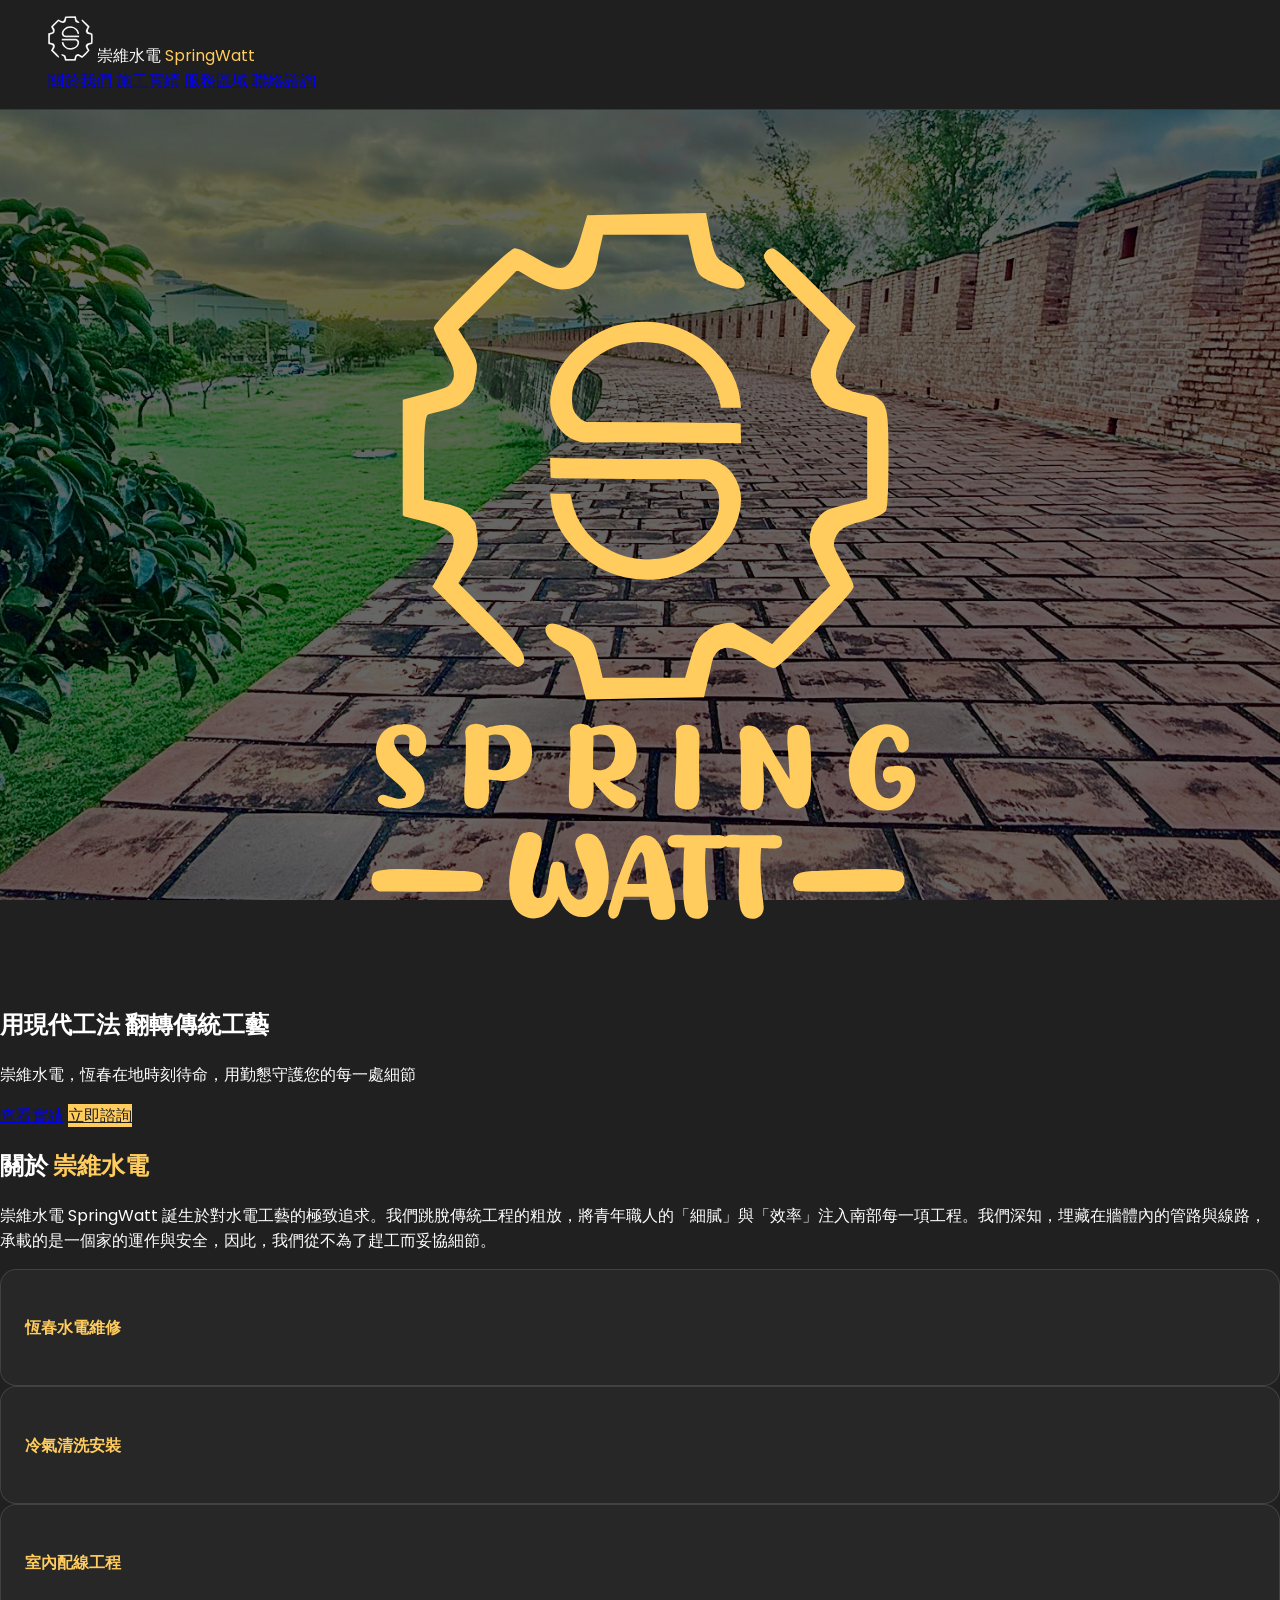
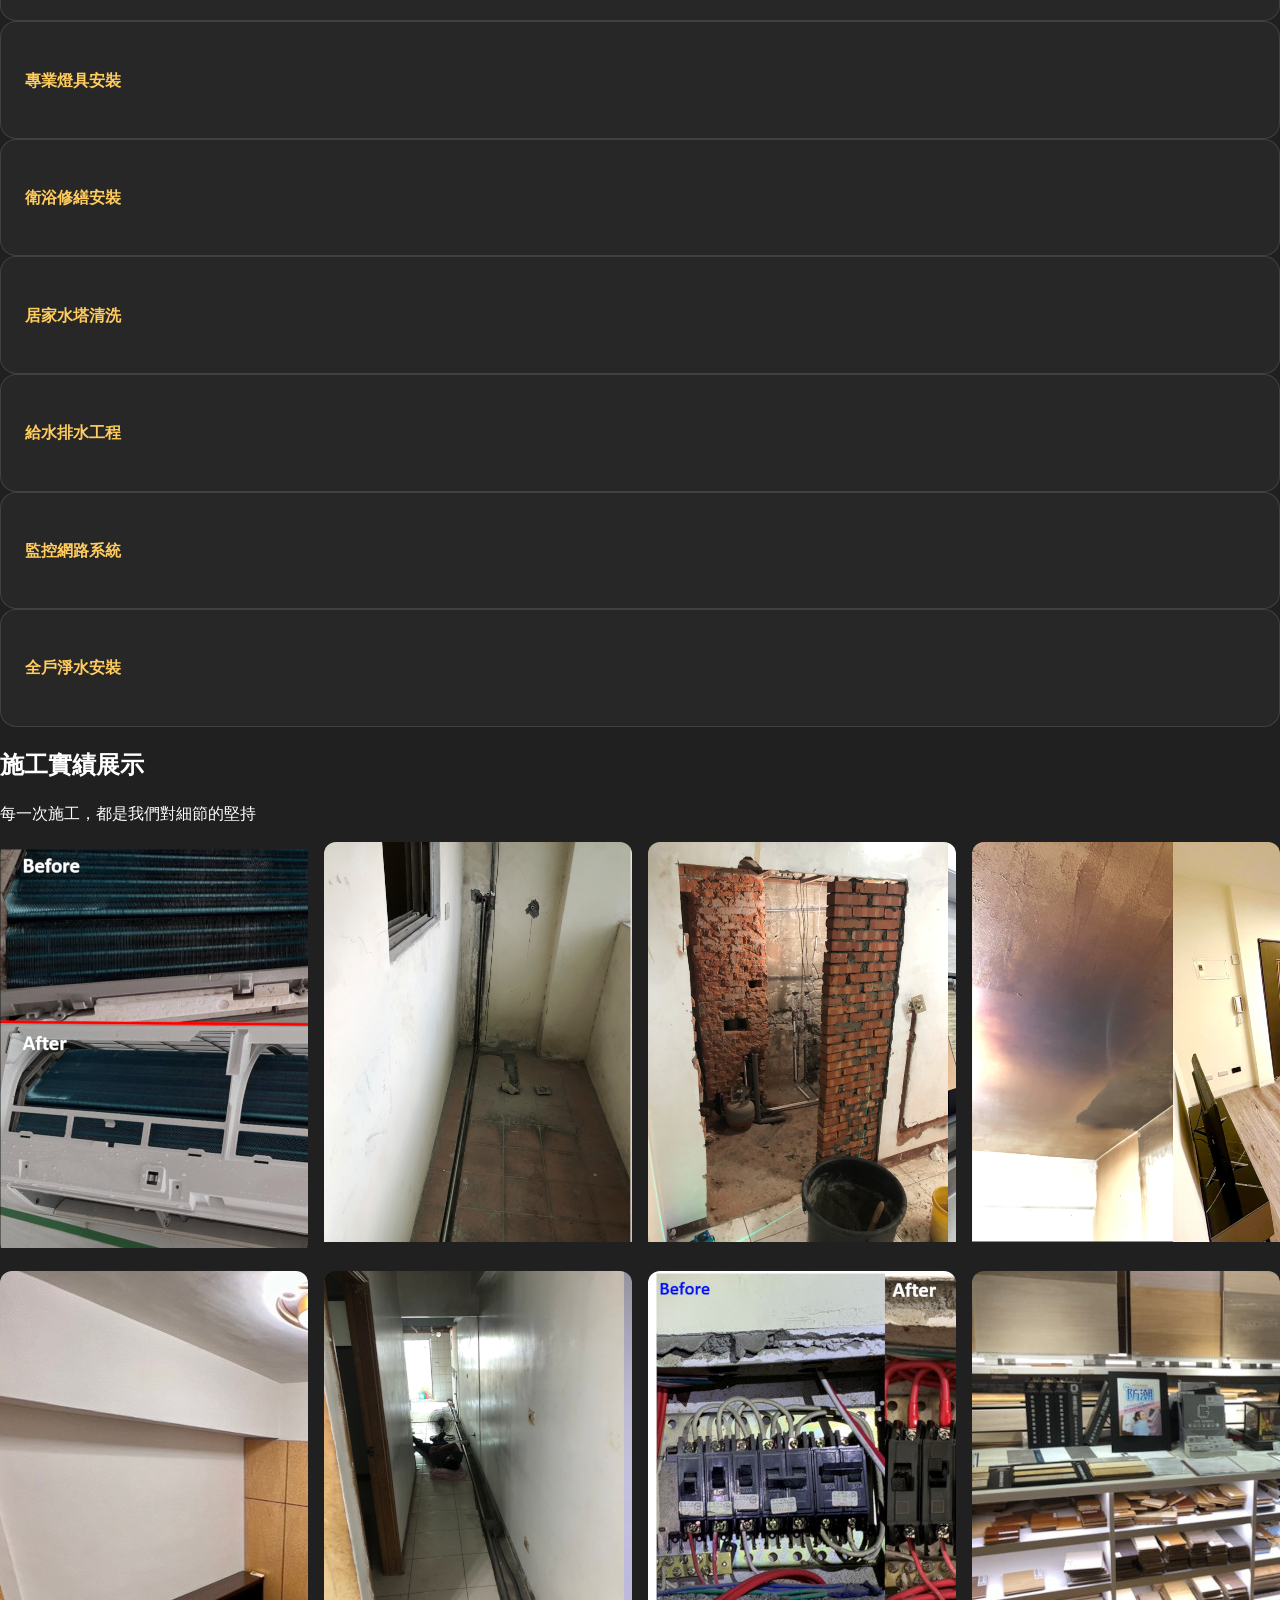
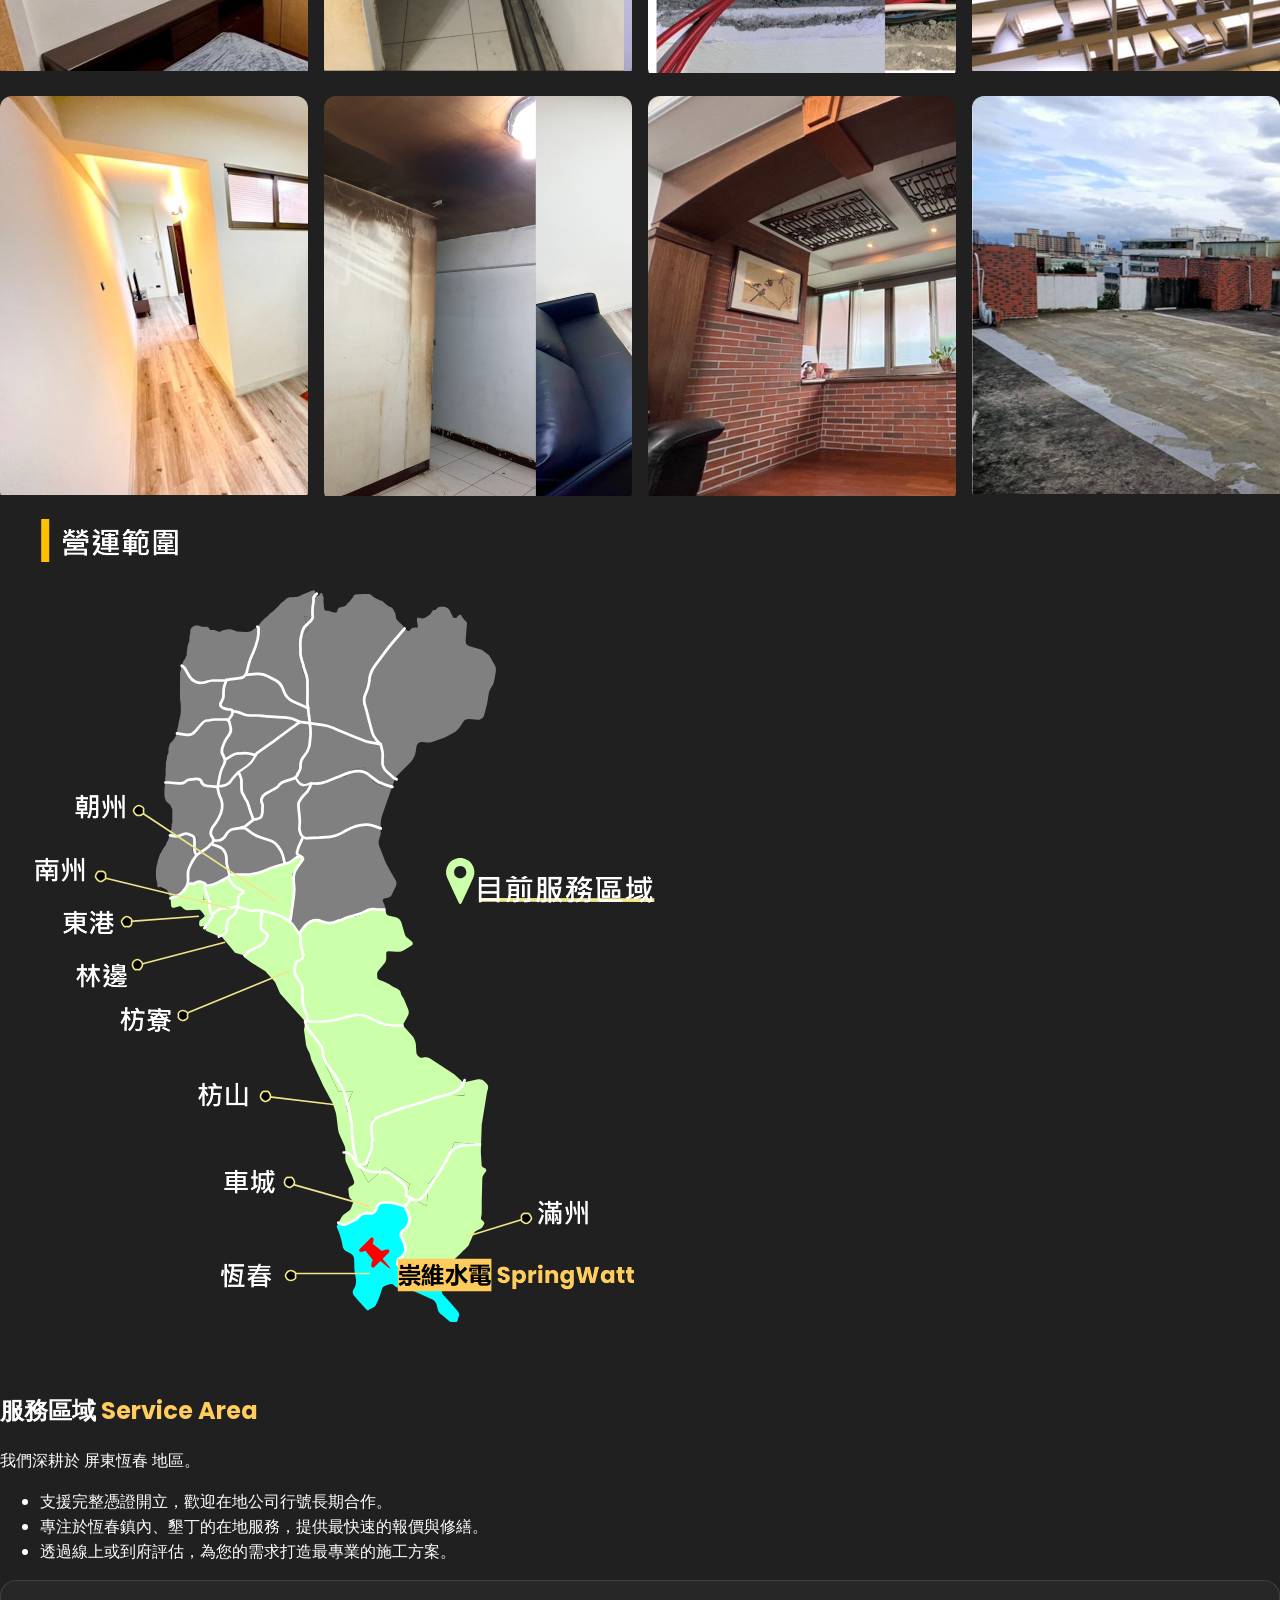
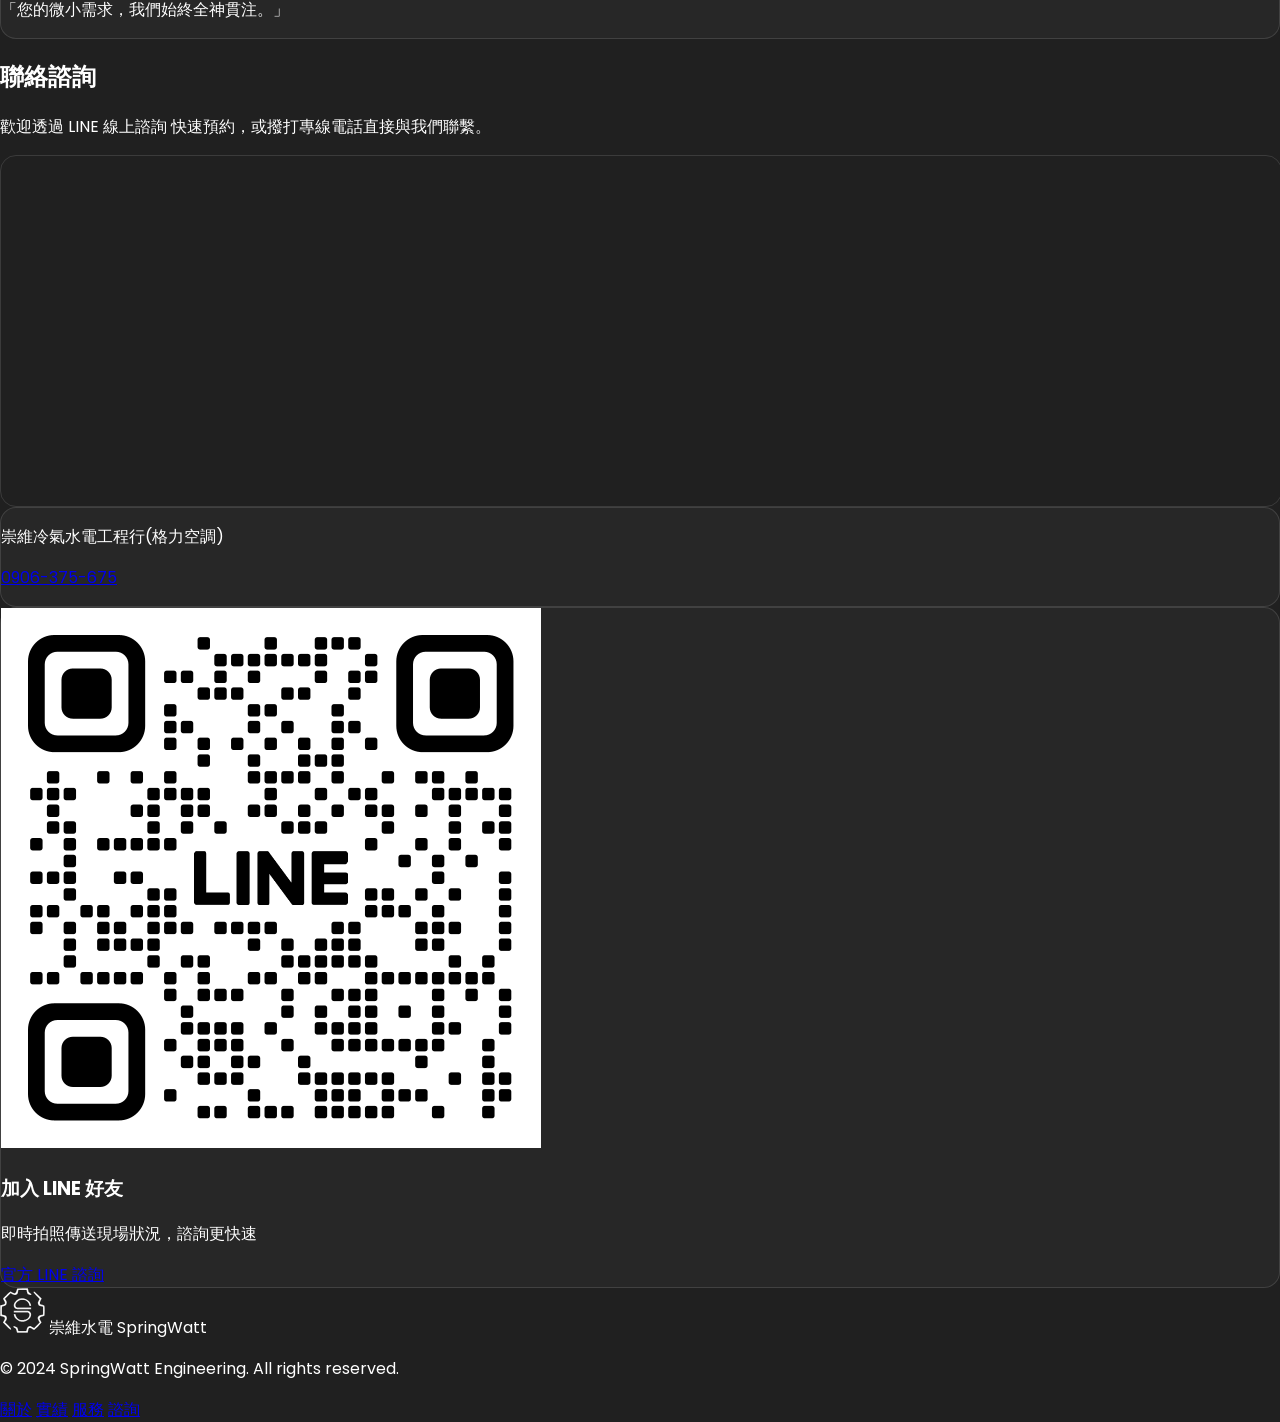
==== commit b3135cb4: "update SEO and css" ====
--- a/index.html
+++ b/index.html
@@ -3,11 +3,27 @@
     <head>
         <meta charset="UTF-8" />
         <meta name="viewport" content="width=device-width, initial-scale=1.0" />
-        <title>崇維水電 SpringWatt｜專業水電工程・防水・燈光設計</title>
+
+        <title>崇維水電 SpringWatt｜恆春水電維修・冷氣、冷凍庫清洗安裝・淨水設備安裝</title>
+
+        <meta
+            name="keywords"
+            content="恆春水電, 恆春維修, 恆春冷氣安裝, 恆春冷氣清洗, 淨水器安裝, 崇維水電, 屏東水電行"
+        />
         <meta
             name="description"
-            content="提供水電工程、防水施工、燈具安裝與冷氣清潔服務，專業施工、品質穩定、值得信賴。"
+            content="恆春地區專業水電維修、冷氣冷凍庫清洗及淨水安裝。崇維水電 (SpringWatt) 提供穩定品質與施工服務，專業技術值得信賴，歡迎來電預約！"
         />
+        <meta property="og:title" content="恆春水電維修｜崇維水電 SpringWatt" />
+        <meta property="og:site_name" content="崇維水電 SpringWatt" />
+        <meta property="og:description" content="專業水電、冷氣清洗、淨水設備安裝，恆春在地優質施工。" />
+        <meta property="og:url" content="https://nonname01.github.io/SpringWatt/" />
+        <meta property="og:image" content="https://nonname01.github.io/SpringWatt/images/business_card.jpg" />
+        <meta property="og:type" content="website" />
+
+        <link rel="canonical" href="https://nonname01.github.io/SpringWatt/" />
+
+        <link rel="icon" href="images/favicon.ico" type="image/x-icon" />
         <link
             href="https://fonts.googleapis.com/css2?family=Poppins:wght@300;400;500;600;700&display=swap"
             rel="stylesheet"
@@ -199,6 +215,7 @@
             .gallery-scroll {
                 display: flex;
                 overflow-x: auto;
+                overflow-y: hidden;
                 scroll-snap-type: x mandatory;
                 gap: 1rem;
                 padding-bottom: 1rem;
@@ -261,12 +278,58 @@
                 section {
                     padding-left: 1.25rem !important;
                     padding-right: 1.25rem !important;
+                    overflow-x: hidden;
                 }
                 .service-card {
                     padding: 1rem;
                 }
             }
         </style>
+        <script type="application/ld+json">
+            {
+                "@context": "https://schema.org",
+                "@type": "Electrician",
+                "name": "崇維水電 SpringWatt",
+                "description": "提供恆春地區專業水電維修、冷氣清洗、淨水設備安裝及老屋線路汰換服務。",
+                "image": "https://nonname01.github.io/SpringWatt/images/business_card.jpg",
+                "logo": "https://nonname01.github.io/SpringWatt/images/only_logo.svg",
+                "@id": "https://nonname01.github.io/SpringWatt/",
+                "url": "https://nonname01.github.io/SpringWatt/",
+                "telephone": "+886-906-375-675",
+                "priceRange": "$$",
+                "address": {
+                    "@type": "PostalAddress",
+                    "streetAddress": "北門路110巷26弄6號",
+                    "addressLocality": "恆春鎮",
+                    "addressRegion": "屏東縣",
+                    "postalCode": "946",
+                    "addressCountry": "TW"
+                },
+                "geo": {
+                    "@type": "GeoCoordinates",
+                    "latitude": 22.006502218843156,
+                    "longitude": 120.74823574804584
+                },
+                "areaServed": [
+                    { "@type": "City", "name": "恆春鎮" },
+                    { "@type": "City", "name": "墾丁" }
+                ],
+                "openingHoursSpecification": {
+                    "@type": "OpeningHoursSpecification",
+                    "dayOfWeek": ["Monday", "Tuesday", "Wednesday", "Thursday", "Friday", "Saturday", "Sunday"],
+                    "opens": "00:00",
+                    "closes": "23:59"
+                },
+                "hasMap": "https://maps.app.goo.gl/XRbx4wH3UAdnNWt29",
+                "contactPoint": {
+                    "@type": "ContactPoint",
+                    "telephone": "+886-906-375-675",
+                    "contactType": "customer service",
+                    "availableLanguage": ["Chinese", "English"]
+                },
+                "sameAs": ["https://lin.ee/5iAhM6D"]
+            }
+        </script>
     </head>
     <body class="bg-[#121212] overflow-x-hidden">
         <!-- Navigation -->
@@ -287,17 +350,9 @@
             </div>
         </nav>
 
-        <!-- Hero Section -->
         <section class="hero-bg h-screen w-full flex flex-col justify-center items-center text-center px-6">
             <div data-aos="fade-up" data-aos-duration="1000" class="max-w-full">
-                <!-- <img
-                    src="images/logo(png).png"
-                    alt="Hero Logo"
-                    class="h-24 md:h-80 mb-8 mx-auto"
-                /> -->
                 <div class="wrapper">
-                    <!--?xml version="1.0" encoding="UTF-8" standalone="no"?-->
-                    <!--?xml version="1.0" encoding="UTF-8" standalone="no"?-->
                     <svg
                         width="60%"
                         height="100%"
@@ -466,7 +521,12 @@
                         </g>
                     </svg>
                 </div>
-                <h1 class="hero-title text-4xl md:text-6xl font-bold mb-4 tracking-tight">用現代工法 翻轉傳統工藝</h1>
+                <h1
+                    class="hero-title text-4xl md:text-6xl font-bold mb-4 tracking-tight"
+                    aria-label="崇維水電 SpringWatt - 恆春專業水電維修與冷氣清洗安裝服務"
+                >
+                    用現代工法 翻轉傳統工藝
+                </h1>
                 <p class="text-lg md:text-xl text-gray-300 max-w-2xl mx-auto mb-10 leading-relaxed">
                     崇維水電，恆春在地時刻待命，用勤懇守護您的每一處細節
                 </p>
@@ -500,7 +560,7 @@
                 <!-- Expanded Services Section -->
                 <div class="service-card" onclick="this.classList.toggle('active')">
                     <div class="flex justify-between items-center">
-                        <h4 class="accent-text font-bold text-lg">專業水電工程</h4>
+                        <h4 class="accent-text font-bold text-lg">恆春水電維修</h4>
                         <i class="fas fa-chevron-down service-icon text-gray-500"></i>
                     </div>
                     <div class="service-content">
@@ -514,7 +574,7 @@
 
                 <div class="service-card" onclick="this.classList.toggle('active')">
                     <div class="flex justify-between items-center">
-                        <h4 class="accent-text font-bold text-lg">冷氣安裝清潔</h4>
+                        <h4 class="accent-text font-bold text-lg">冷氣清洗安裝</h4>
                         <i class="fas fa-chevron-down service-icon text-gray-500"></i>
                     </div>
                     <div class="service-content">
@@ -528,7 +588,7 @@
 
                 <div class="service-card" onclick="this.classList.toggle('active')">
                     <div class="flex justify-between items-center">
-                        <h4 class="accent-text font-bold text-lg">室內配線</h4>
+                        <h4 class="accent-text font-bold text-lg">室內配線工程</h4>
                         <i class="fas fa-chevron-down service-icon text-gray-500"></i>
                     </div>
                     <div class="service-content">
@@ -556,7 +616,7 @@
 
                 <div class="service-card" onclick="this.classList.toggle('active')">
                     <div class="flex justify-between items-center">
-                        <h4 class="accent-text font-bold text-lg">衛浴設備安裝</h4>
+                        <h4 class="accent-text font-bold text-lg">衛浴修繕安裝</h4>
                         <i class="fas fa-chevron-down service-icon text-gray-500"></i>
                     </div>
                     <div class="service-content">
@@ -570,7 +630,7 @@
 
                 <div class="service-card" onclick="this.classList.toggle('active')">
                     <div class="flex justify-between items-center">
-                        <h4 class="accent-text font-bold text-lg">水塔清洗</h4>
+                        <h4 class="accent-text font-bold text-lg">居家水塔清洗</h4>
                         <i class="fas fa-chevron-down service-icon text-gray-500"></i>
                     </div>
                     <div class="service-content">
@@ -584,7 +644,7 @@
 
                 <div class="service-card" onclick="this.classList.toggle('active')">
                     <div class="flex justify-between items-center">
-                        <h4 class="accent-text font-bold text-lg">給水與排水配管</h4>
+                        <h4 class="accent-text font-bold text-lg">給水排水工程</h4>
                         <i class="fas fa-chevron-down service-icon text-gray-500"></i>
                     </div>
                     <div class="service-content">
@@ -598,7 +658,7 @@
 
                 <div class="service-card" onclick="this.classList.toggle('active')">
                     <div class="flex justify-between items-center">
-                        <h4 class="accent-text font-bold text-lg">監控弱電與網路</h4>
+                        <h4 class="accent-text font-bold text-lg">監控網路系統</h4>
                         <i class="fas fa-chevron-down service-icon text-gray-500"></i>
                     </div>
                     <div class="service-content">
@@ -612,7 +672,7 @@
 
                 <div class="service-card" onclick="this.classList.toggle('active')">
                     <div class="flex justify-between items-center">
-                        <h4 class="accent-text font-bold text-lg">淨水設備安裝</h4>
+                        <h4 class="accent-text font-bold text-lg">全戶淨水安裝</h4>
                         <i class="fas fa-chevron-down service-icon text-gray-500"></i>
                     </div>
                     <div class="service-content">
@@ -682,7 +742,7 @@
         </section>
 
         <!-- Contact Section -->
-        <section id="contact" class="py-24 bg-[#1a1a1a] px-6">
+        <section id="contact" class="py-24 bg-[#1a1a1a] px-6 overflow-hidden"">
             <div class="max-w-6xl mx-auto text-center">
                 <h2 class="text-3xl md:text-4xl font-bold mb-4" data-aos="fade-up">聯絡諮詢</h2>
                 <p class="text-gray-500 mb-12" data-aos="fade-up" data-aos-delay="100">
@@ -707,6 +767,11 @@
                         <div class="mt-4 text-left p-4 industrial-card">
                             <p class="text-sm text-gray-400">
                                 <i class="fas fa-map-marker-alt accent-text mr-2"></i> 崇維冷氣水電工程行(格力空調)
+                            </p>
+                            <!-- 新增電話 -->
+                            <p class="text-sm text-gray-400 mt-2">
+                                <i class="fas fa-phone-alt accent-text mr-2"></i>
+                                <a href="tel:+886906375675" class="hover:underline"> 0906-375-675 </a>
                             </p>
                         </div>
                     </div>
@@ -772,31 +837,31 @@
             // Gallery Data
             const galleryItems = [
                 {
-                    title: `冷氣清潔`,
+                    title: `恆春冷氣清洗`,
                     src: `images/Gallery/Air_conditioning_cleaning.png`,
                 },
                 {
-                    title: `陽台改造`,
+                    title: `陽台水電改造`,
                     src: `images/Gallery/balcony.png`,
                 },
                 {
-                    title: `浴室工程`,
+                    title: `浴室衛浴工程`,
                     src: `images/Gallery/bathroom.png`,
                 },
                 {
-                    title: `天花板工程`,
+                    title: `天花板配線施工`,
                     src: `images/Gallery/ceiling.png`,
                 },
                 {
-                    title: `造型吸頂燈`,
+                    title: `造型燈具安裝`,
                     src: `images/Gallery/ceiling_lamp.jpg`,
                 },
                 {
-                    title: `走廊燈光設計`,
+                    title: `走廊燈光規劃`,
                     src: `images/Gallery/corridor.png`,
                 },
                 {
-                    title: `電錶箱配置`,
+                    title: `電錶箱線路整理`,
                     src: `images/Gallery/electricity_meter.jpg`,
                 },
                 {
@@ -804,7 +869,7 @@
                     src: `images/Gallery/floor.jpg`,
                 },
                 {
-                    title: `裝飾燈具`,
+                    title: `室內燈具規劃`,
                     src: `images/Gallery/lamp_decoration.jpg`,
                 },
                 {
@@ -816,7 +881,7 @@
                     src: `images/Gallery/tea_room.jpg`,
                 },
                 {
-                    title: `防水施工`,
+                    title: `頂樓防水施工`,
                     src: `images/Gallery/water_proof.png`,
                 },
             ];
@@ -834,7 +899,7 @@
                 div.setAttribute(`data-aos`, `fade-up`);
                 div.setAttribute(`data-aos-delay`, index * 50);
                 div.innerHTML = `
-                <img src="${item.src}" alt="${item.title}" class="w-full h-64 object-cover">
+                <img src="${item.src}" alt="崇維水電服務： ${item.title}" class="w-full h-64 object-cover">
                 <div class="gallery-overlay">
                     <span class="text-white font-bold text-lg">${item.title}</span>
                 </div>
